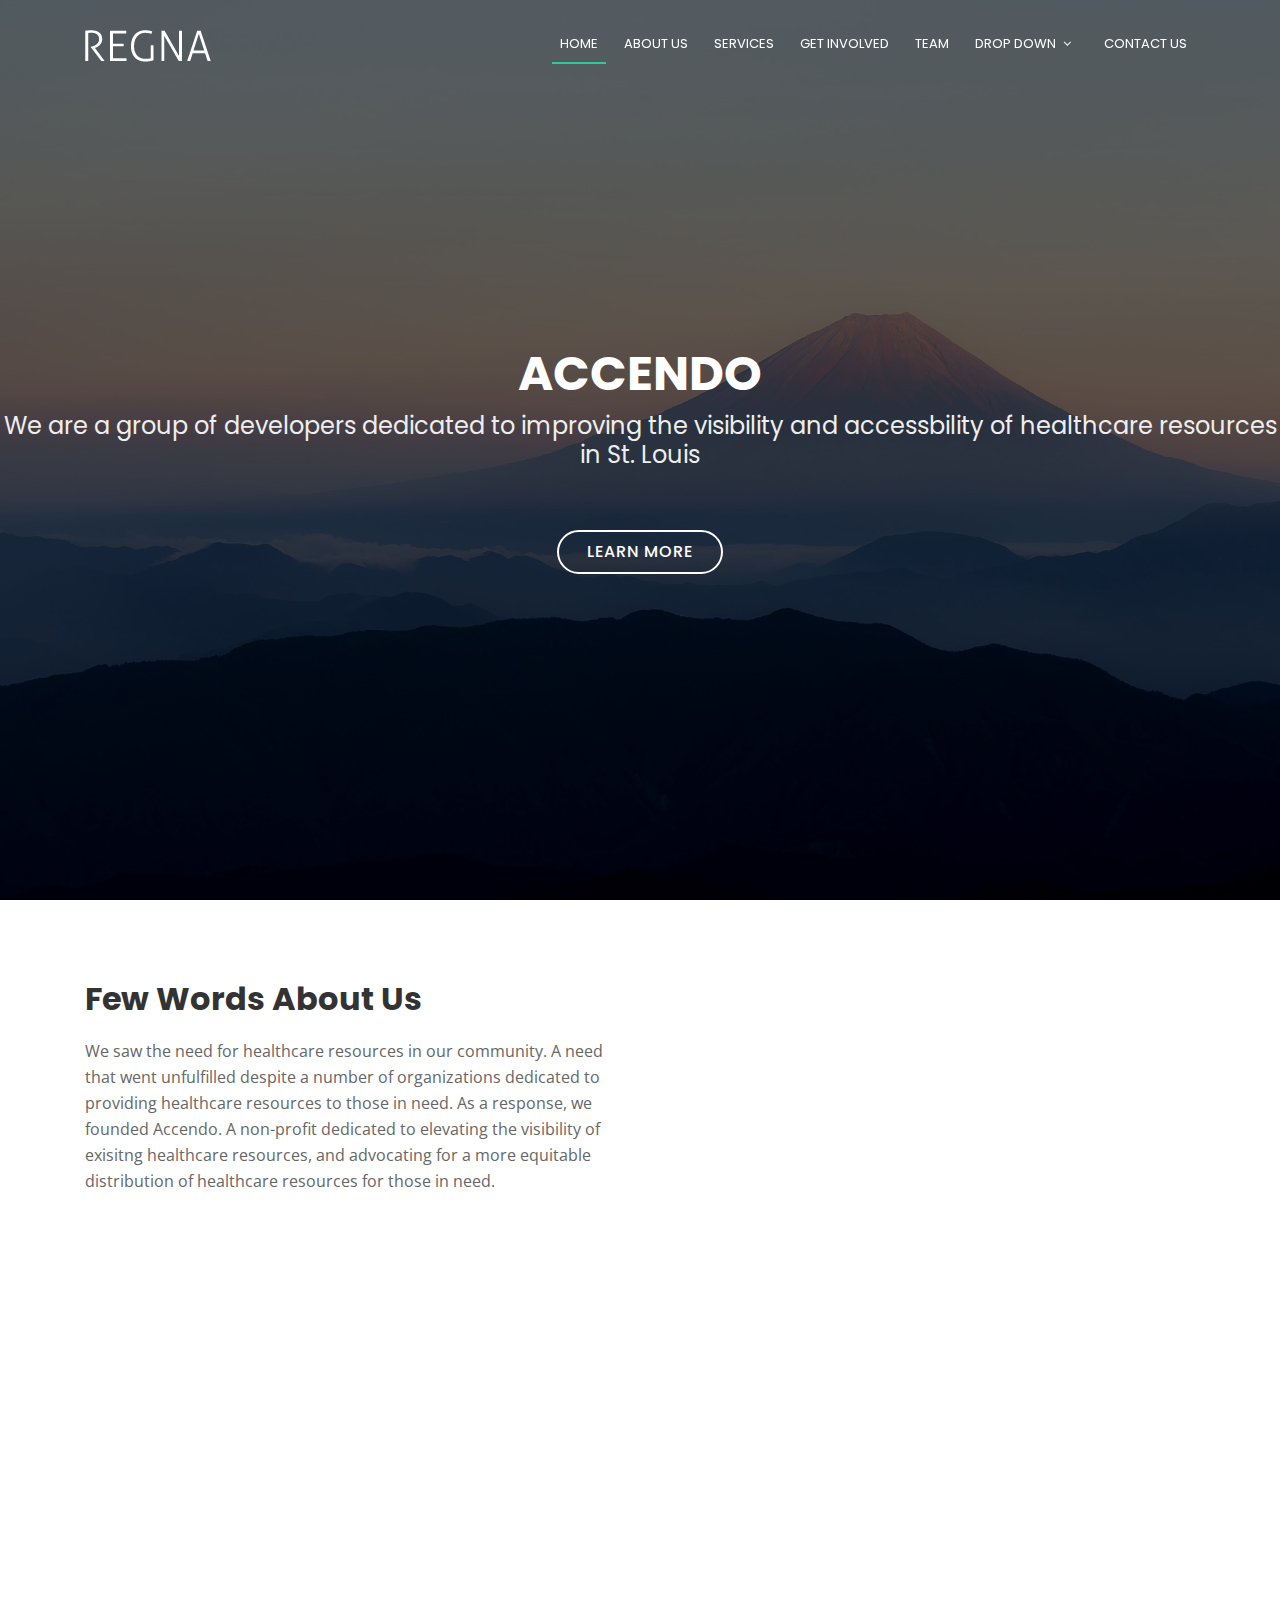
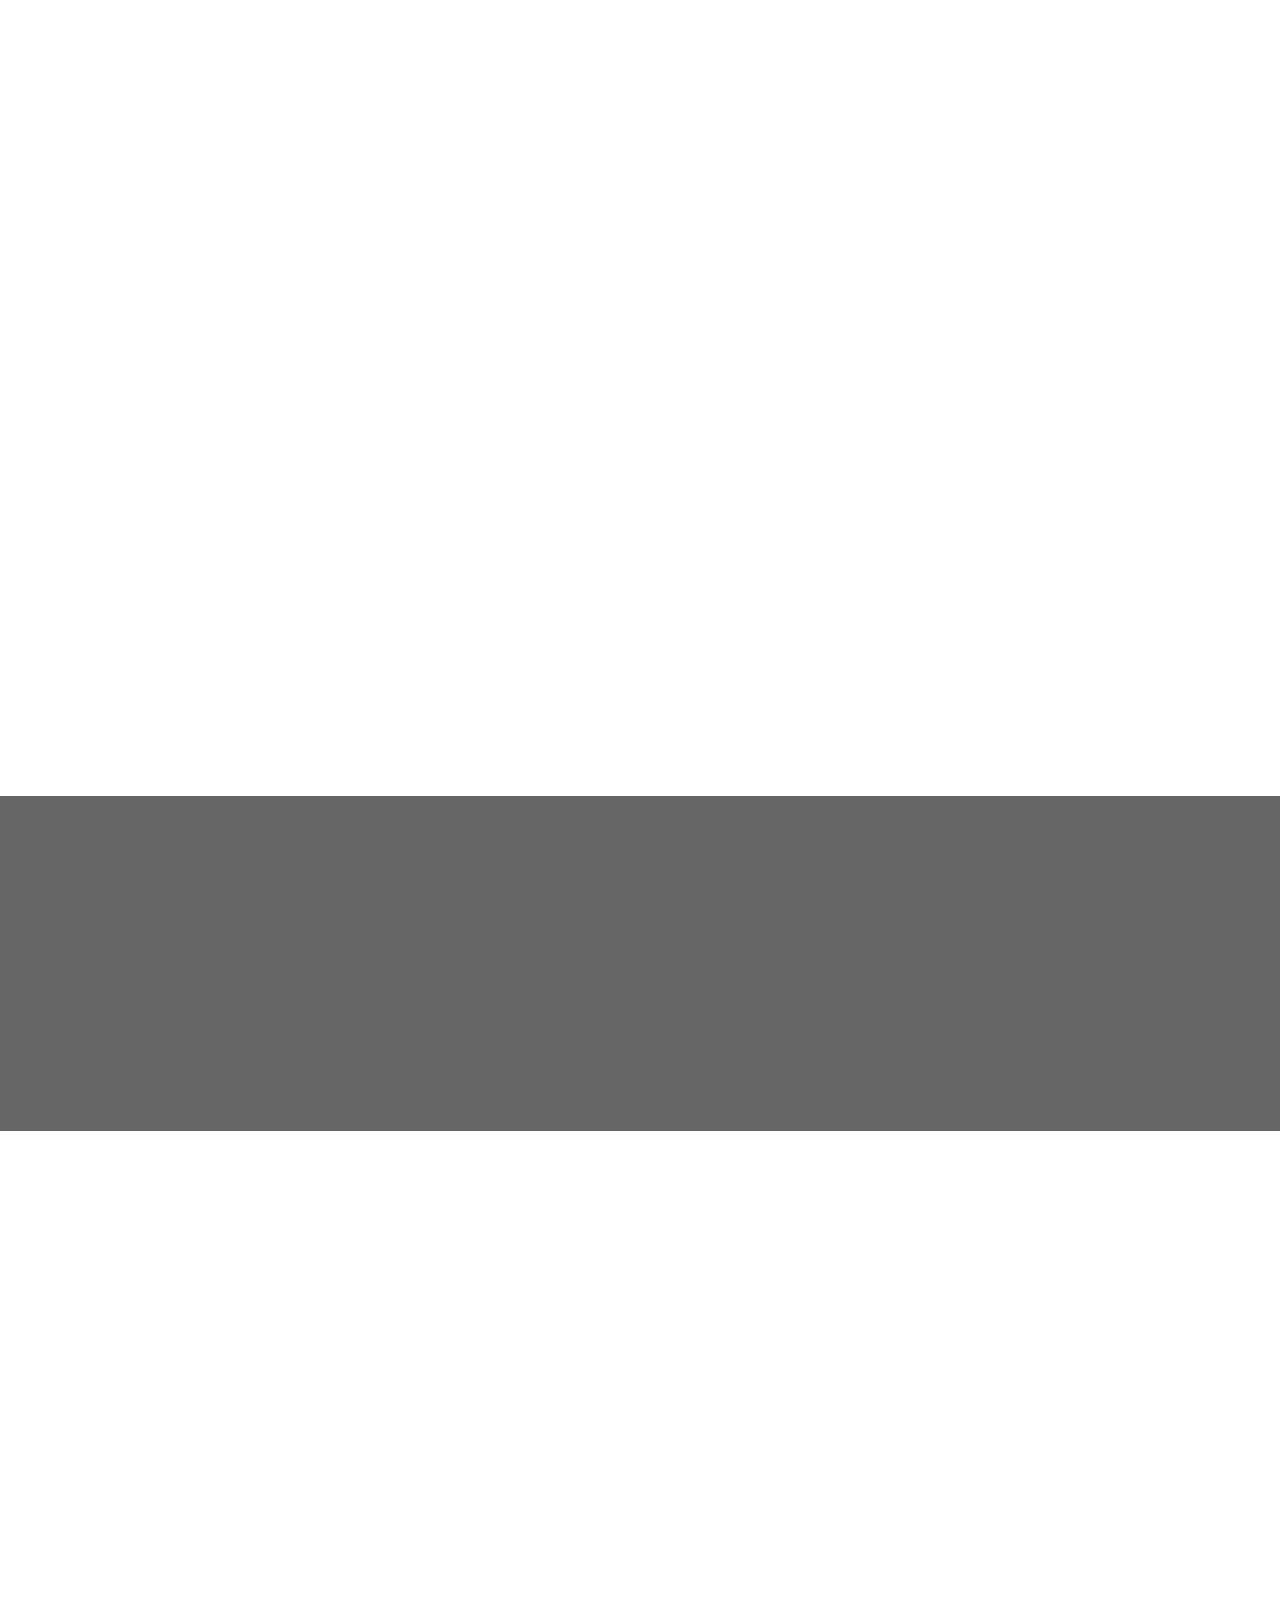
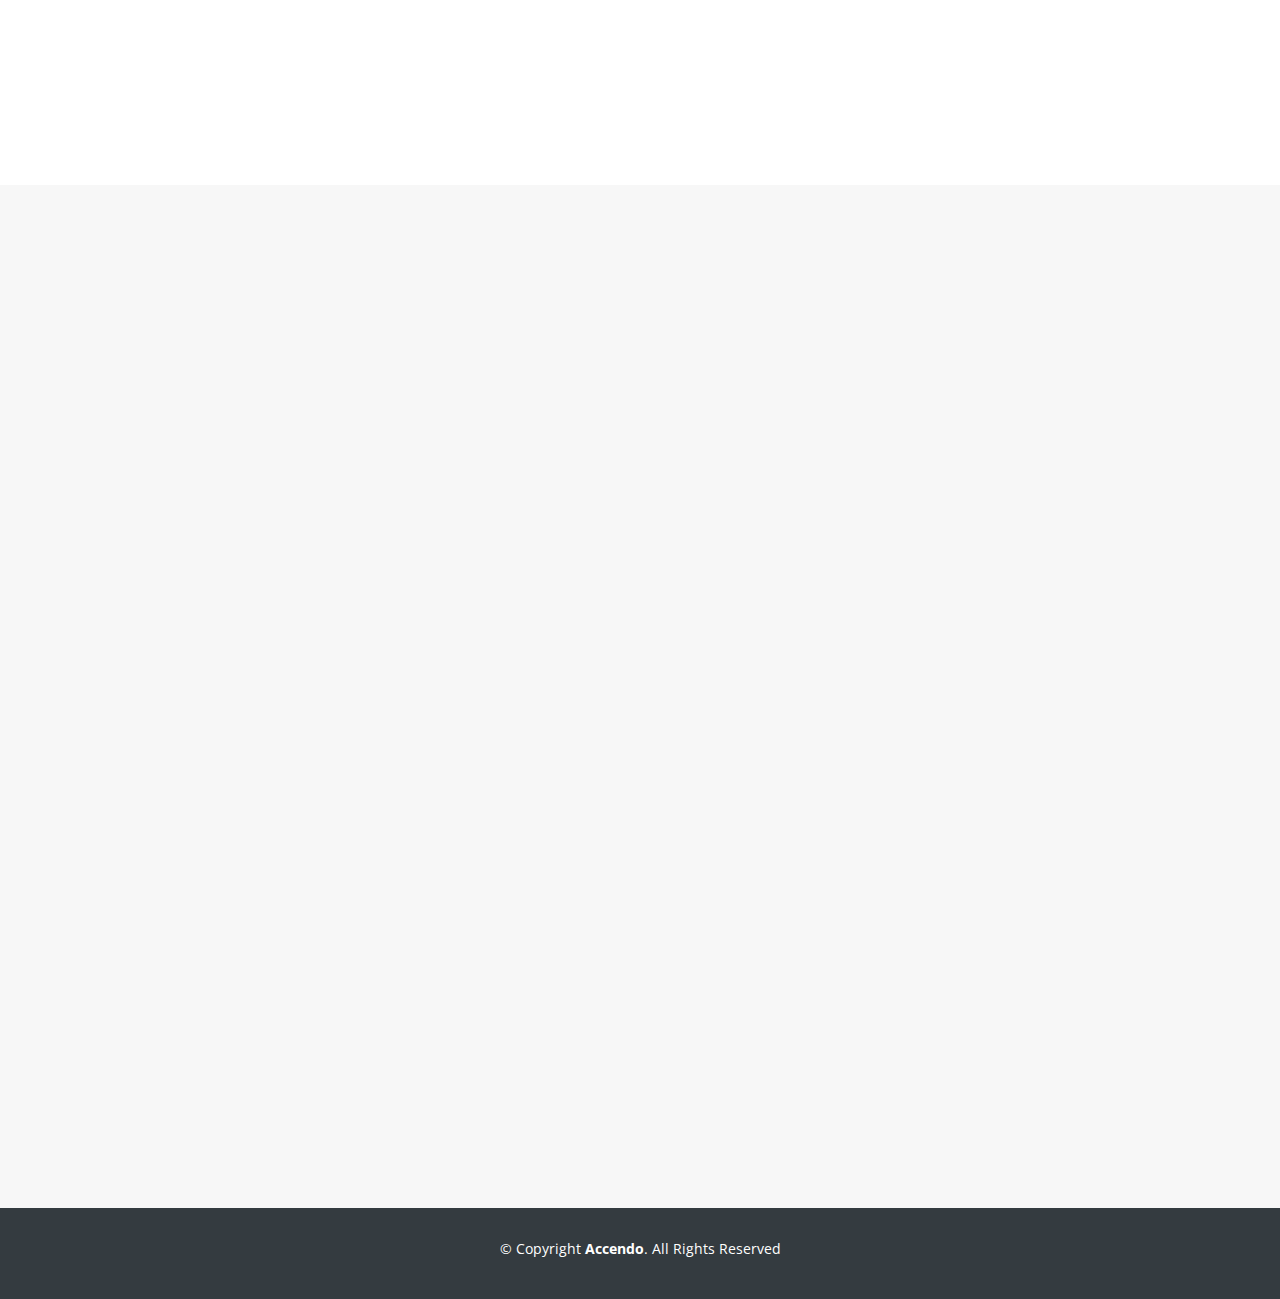
==== Template2/Regna/index.html @ 9a190cd5 "Revert "Update index.html"" ====
<!DOCTYPE html>
<html lang="en">
<head>
  <meta charset="utf-8">
  <title>Accendo, Gateways to healthcare </title>
  <meta content="width=device-width, initial-scale=1.0" name="viewport">
  <meta content="" name="keywords">
  <meta content="" name="description">

  <!-- Favicons -->
  <link href="img/favicon.png" rel="icon">
  <link href="img/apple-touch-icon.png" rel="apple-touch-icon">

  <!-- Google Fonts -->
  <link href="https://fonts.googleapis.com/css?family=Open+Sans:300,300i,400,400i,700,700i|Poppins:300,400,500,700" rel="stylesheet">

  <!-- Bootstrap CSS File -->
  <link href="lib/bootstrap/css/bootstrap.min.css" rel="stylesheet">

  <!-- Libraries CSS Files -->
  <link href="lib/font-awesome/css/font-awesome.min.css" rel="stylesheet">
  <link href="lib/animate/animate.min.css" rel="stylesheet">

  <!-- Main Stylesheet File -->
  <link href="css/style.css" rel="stylesheet">

  <!-- =======================================================
    Theme Name: Regna
    Theme URL: https://bootstrapmade.com/regna-bootstrap-onepage-template/
    Author: BootstrapMade.com
    License: https://bootstrapmade.com/license/
  ======================================================= -->
</head>

<body>

  <!--==========================
  Header
  ============================-->
  <header id="header">
    <div class="container">
      <!-- img logo here -->
      <div id="logo" class="pull-left">
        <a href="#hero"><img src="img/logo.png" alt="" title="" /></img></a>
        <!-- Uncomment below if you prefer to use a text logo -->
        <!--<h1><a href="#hero">Regna</a></h1>-->
      </div>

      <nav id="nav-menu-container">
        <ul class="nav-menu">
          <li class="menu-active"><a href="#hero">Home</a></li>
          <li><a href="#about">About Us</a></li>
          <li><a href="#services">Services</a></li>
          <li><a href="#call-to-action">Get Involved</a></li>
          <li><a href="#team">Team</a></li>
          <li class="menu-has-children"><a href="">Drop Down</a>
            <ul>
              <li><a href="#">Drop Down 1</a></li>
              <li class="menu-has-children"><a href="#">Drop Down 2</a>
                <ul>
                  <li><a href="#">Deep Drop Down 1</a></li>
                  <li><a href="#">Deep Drop Down 2</a></li>
                  <li><a href="#">Deep Drop Down 3</a></li>
                  <li><a href="#">Deep Drop Down 4</a></li>
                  <li><a href="#">Deep Drop Down 5</a></li>
                </ul>
              </li>
              <li><a href="#">Drop Down 3</a></li>
              <li><a href="#">Drop Down 4</a></li>
              <li><a href="#">Drop Down 5</a></li>
            </ul>
          </li>
          <li><a href="#contact">Contact Us</a></li>
        </ul>
      </nav><!-- #nav-menu-container -->
    </div>
  </header><!-- #header -->

  <!--==========================
    Hero Section
  ============================-->
  <section id="hero">
    <div class="hero-container">
      <h1>Accendo</h1>
      <h2>We are a group of developers dedicated to improving the visibility and accessbility of healthcare resources in St. Louis</h2>
      <a href="#about" class="btn-get-started">Learn more</a>
    </div>
  </section><!-- #hero -->

  <main id="main">

    <!--==========================
      About Us Section
    ============================-->
    <section id="about">
      <div class="container">
        <div class="row about-container">

          <div class="col-lg-6 content order-lg-1 order-2">
            <h2 class="title">Few Words About Us</h2>
            <p>
              We saw the need for healthcare resources in our community. A need that went unfulfilled despite a number of organizations dedicated to providing healthcare resources to those in need. As a response, we founded Accendo. A non-profit dedicated to elevating the visibility of exisitng healthcare resources, and advocating for a more equitable distribution of healthcare resources for those in need.
            </p>

            <div class="icon-box wow fadeInUp">
              <div class="icon"><i class="fa fa-shopping-bag"></i></div>
              <h4 class="title"><a href="">Eiusmod Tempor</a></h4>
              <p class="description">Et harum quidem rerum facilis est et expedita distinctio. Nam libero tempore, cum soluta nobis est eligendi</p>
            </div>

            <div class="icon-box wow fadeInUp" data-wow-delay="0.2s">
              <div class="icon"><i class="fa fa-photo"></i></div>
              <h4 class="title"><a href="">Magni Dolores</a></h4>
              <p class="description">Excepteur sint occaecat cupidatat non proident, sunt in culpa qui officia deserunt mollit anim id est laborum</p>
            </div>

            <div class="icon-box wow fadeInUp" data-wow-delay="0.4s">
              <div class="icon"><i class="fa fa-bar-chart"></i></div>
              <h4 class="title"><a href="">Dolor Sitema</a></h4>
              <p class="description">Minim veniam, quis nostrud exercitation ullamco laboris nisi ut aliquip ex ea commodo consequat tarad limino ata</p>
            </div>

          </div>

          <div class="col-lg-6 background order-lg-2 order-1 wow fadeInRight"></div>
        </div>

      </div>
    </section><!-- #about -->

    <!--==========================
      Facts Section
      <section id="facts">
        <div class="container wow fadeIn">
          <div class="section-header">
            <h3 class="section-title">Facts</h3>
            <p class="section-description">Sed ut perspiciatis unde omnis iste natus error sit voluptatem accusantium doloremque</p>
          </div>
          <div class="row counters">

    				<div class="col-lg-3 col-6 text-center">
              <span data-toggle="counter-up">232</span>
              <p>Clients</p>
    				</div>

            <div class="col-lg-3 col-6 text-center">
              <span data-toggle="counter-up">521</span>
              <p>Projects</p>
    				</div>

            <div class="col-lg-3 col-6 text-center">
              <span data-toggle="counter-up">1,463</span>
              <p>Hours Of Support</p>
    				</div>

            <div class="col-lg-3 col-6 text-center">
              <span data-toggle="counter-up">15</span>
              <p>Hard Workers</p>
    				</div>

    			</div>

        </div>
      </section><!-- #facts -->

    <!--==========================
      Services Section
    ============================-->
    <section id="services">
      <div class="container wow fadeIn">
        <div class="section-header">
          <h3 class="section-title">Services</h3>
          <p class="section-description">Sed ut perspiciatis unde omnis iste natus error sit voluptatem accusantium doloremque</p>
        </div>
        <div class="row">
          <div class="col-lg-4 col-md-6 wow fadeInUp" data-wow-delay="0.2s">
            <div class="box">
              <div class="icon"><a href=""><i class="fa fa-desktop"></i></a></div>
              <h4 class="title"><a href="">Lorem Ipsum</a></h4>
              <p class="description">Voluptatum deleniti atque corrupti quos dolores et quas molestias excepturi sint occaecati cupiditate non provident</p>
            </div>
          </div>
          <div class="col-lg-4 col-md-6 wow fadeInUp" data-wow-delay="0.4s">
            <div class="box">
              <div class="icon"><a href=""><i class="fa fa-bar-chart"></i></a></div>
              <h4 class="title"><a href="">Dolor Sitema</a></h4>
              <p class="description">Minim veniam, quis nostrud exercitation ullamco laboris nisi ut aliquip ex ea commodo consequat tarad limino ata</p>
            </div>
          </div>
          <div class="col-lg-4 col-md-6 wow fadeInUp" data-wow-delay="0.6s">
            <div class="box">
              <div class="icon"><a href=""><i class="fa fa-paper-plane"></i></a></div>
              <h4 class="title"><a href="">Sed ut perspiciatis</a></h4>
              <p class="description">Duis aute irure dolor in reprehenderit in voluptate velit esse cillum dolore eu fugiat nulla pariatur</p>
            </div>
          </div>

          <div class="col-lg-4 col-md-6 wow fadeInUp" data-wow-delay="0.2s">
            <div class="box">
              <div class="icon"><a href=""><i class="fa fa-photo"></i></a></div>
              <h4 class="title"><a href="">Magni Dolores</a></h4>
              <p class="description">Excepteur sint occaecat cupidatat non proident, sunt in culpa qui officia deserunt mollit anim id est laborum</p>
            </div>
          </div>
          <div class="col-lg-4 col-md-6 wow fadeInUp" data-wow-delay="0.4s">
            <div class="box">
              <div class="icon"><a href=""><i class="fa fa-road"></i></a></div>
              <h4 class="title"><a href="">Nemo Enim</a></h4>
              <p class="description">At vero eos et accusamus et iusto odio dignissimos ducimus qui blanditiis praesentium voluptatum deleniti atque</p>
            </div>
          </div>
          <div class="col-lg-4 col-md-6 wow fadeInUp" data-wow-delay="0.6s">
            <div class="box">
              <div class="icon"><a href=""><i class="fa fa-shopping-bag"></i></a></div>
              <h4 class="title"><a href="">Eiusmod Tempor</a></h4>
              <p class="description">Et harum quidem rerum facilis est et expedita distinctio. Nam libero tempore, cum soluta nobis est eligendi</p>
            </div>
          </div>
        </div>

      </div>
    </section><!-- #services -->

    <!--==========================
    Call To Action Section
    ============================-->
    <section id="call-to-action">

      <div class="container wow fadeIn">
        <div class=" section-header">
          <h3 class="section-title">Get involved</h3>
        </div>
        <div class="row">
          <div class="col-lg-9 text-center text-lg-left">
            <h3 class="cta-title">Call To Action</h3>
            <p class="cta-text"> Duis aute irure dolor in reprehenderit in voluptate velit esse cillum dolore eu fugiat nulla pariatur. Excepteur sint occaecat cupidatat non proident, sunt in culpa qui officia deserunt mollit anim id est laborum.</p>
          </div>
          <div class="col-lg-3 cta-btn-container text-center">
            <a class="cta-btn align-middle" href="#">Call To Action</a>
          </div>
        </div>

      </div>
    </section><!-- #call-to-action -->

    <!--==========================
      Portfolio Section
      <section id="portfolio">
        <div class="container wow fadeInUp">
          <div class="section-header">
            <h3 class="section-title">Get involved</h3>
            <p class="section-description">Sed ut perspiciatis unde omnis iste natus error sit voluptatem accusantium doloremque</p>
      <div class="col-lg-12">
        <ul id="portfolio-flters">
          <li data-filter=".filter-app, .filter-card, .filter-logo, .filter-web" class="filter-active">All</li>
          <li data-filter=".filter-app">App</li>
          <li data-filter=".filter-card">Card</li>
          <li data-filter=".filter-logo">Logo</li>
          <li data-filter=".filter-web">Web</li>
        </ul>
      </div>
    </div>

    <div class="row" id="portfolio-wrapper">
      <div class="col-lg-3 col-md-6 portfolio-item filter-app">
        <a href="">
          <img src="img/portfolio/app1.jpg" alt="">
          <div class="details">
            <h4>App 1</h4>
            <span>Alored dono par</span>
          </div>
        </a>
      </div>

      <div class="col-lg-3 col-md-6 portfolio-item filter-web">
        <a href="">
          <img src="img/portfolio/web2.jpg" alt="">
          <div class="details">
            <h4>Web 2</h4>
            <span>Alored dono par</span>
          </div>
        </a>
      </div>

      <div class="col-lg-3 col-md-6 portfolio-item filter-app">
        <a href="">
          <img src="img/portfolio/app3.jpg" alt="">
          <div class="details">
            <h4>App 3</h4>
            <span>Alored dono par</span>
          </div>
        </a>
      </div>

      <div class="col-lg-3 col-md-6 portfolio-item filter-card">
        <a href="">
          <img src="img/portfolio/card1.jpg" alt="">
          <div class="details">
            <h4>Card 1</h4>
            <span>Alored dono par</span>
          </div>
        </a>
      </div>

      <div class="col-lg-3 col-md-6 portfolio-item filter-card">
        <a href="">
          <img src="img/portfolio/card2.jpg" alt="">
          <div class="details">
            <h4>Card 2</h4>
            <span>Alored dono par</span>
          </div>
        </a>
      </div>

      <div class="col-lg-3 col-md-6 portfolio-item filter-web">
        <a href="">
          <img src="img/portfolio/web3.jpg" alt="">
          <div class="details">
            <h4>Web 3</h4>
            <span>Alored dono par</span>
          </div>
        </a>
      </div>

      <div class="col-lg-3 col-md-6 portfolio-item filter-card">
        <a href="">
          <img src="img/portfolio/card3.jpg" alt="">
          <div class="details">
            <h4>Card 3</h4>
            <span>Alored dono par</span>
          </div>
        </a>
      </div>

      <div class="col-lg-3 col-md-6 portfolio-item filter-app">
        <a href="">
          <img src="img/portfolio/app2.jpg" alt="">
          <div class="details">
            <h4>App 2</h4>
            <span>Alored dono par</span>
          </div>
        </a>
      </div>

      <div class="col-lg-3 col-md-6 portfolio-item filter-logo">
        <a href="">
          <img src="img/portfolio/logo1.jpg" alt="">
          <div class="details">
            <h4>Logo 1</h4>
            <span>Alored dono par</span>
          </div>
        </a>
      </div>

      <div class="col-lg-3 col-md-6 portfolio-item filter-logo">
        <a href="">
          <img src="img/portfolio/logo3.jpg" alt="">
          <div class="details">
            <h4>Logo 3</h4>
            <span>Alored dono par</span>
          </div>
        </a>
      </div>

      <div class="col-lg-3 col-md-6 portfolio-item filter-web">
        <a href="">
          <img src="img/portfolio/web1.jpg" alt="">
          <div class="details">
            <h4>Web 1</h4>
            <span>Alored dono par</span>
          </div>
        </a>
      </div>

      <div class="col-lg-3 col-md-6 portfolio-item filter-logo">
        <a href="">
          <img src="img/portfolio/logo2.jpg" alt="">
          <div class="details">
            <h4>Logo 2</h4>
            <span>Alored dono par</span>
          </div>
        </a>
      </div>
    </div>
  </div>
</section><!-- #portfolio -->



    <!--==========================
      Team Section
    ============================-->
    <section id="team">
      <div class="container wow fadeInUp">
        <div class="section-header">
          <h3 class="section-title">Team</h3>
          <p class="section-description">Sed ut perspiciatis unde omnis iste natus error sit voluptatem accusantium doloremque</p>
        </div>
        <div class="row">
          <div class="col-lg-3 col-md-6">
            <div class="member">
              <div class="pic"><img src="img/team-1.jpg" alt=""></div>
              <h4>Walter White</h4>
              <span>Chief Executive Officer</span>
              <div class="social">
                <a href=""><i class="fa fa-twitter"></i></a>
                <a href=""><i class="fa fa-facebook"></i></a>
                <a href=""><i class="fa fa-google-plus"></i></a>
                <a href=""><i class="fa fa-linkedin"></i></a>
              </div>
            </div>
          </div>

          <div class="col-lg-3 col-md-6">
            <div class="member">
              <div class="pic"><img src="img/team-2.jpg" alt=""></div>
              <h4>Sarah Jhinson</h4>
              <span>Product Manager</span>
              <div class="social">
                <a href=""><i class="fa fa-twitter"></i></a>
                <a href=""><i class="fa fa-facebook"></i></a>
                <a href=""><i class="fa fa-google-plus"></i></a>
                <a href=""><i class="fa fa-linkedin"></i></a>
              </div>
            </div>
          </div>

          <div class="col-lg-3 col-md-6">
            <div class="member">
              <div class="pic"><img src="img/team-3.jpg" alt=""></div>
              <h4>William Anderson</h4>
              <span>CTO</span>
              <div class="social">
                <a href=""><i class="fa fa-twitter"></i></a>
                <a href=""><i class="fa fa-facebook"></i></a>
                <a href=""><i class="fa fa-google-plus"></i></a>
                <a href=""><i class="fa fa-linkedin"></i></a>
              </div>
            </div>
          </div>

          <div class="col-lg-3 col-md-6">
            <div class="member">
              <div class="pic"><img src="img/team-4.jpg" alt=""></div>
              <h4>Amanda Jepson</h4>
              <span>Accountant</span>
              <div class="social">
                <a href=""><i class="fa fa-twitter"></i></a>
                <a href=""><i class="fa fa-facebook"></i></a>
                <a href=""><i class="fa fa-google-plus"></i></a>
                <a href=""><i class="fa fa-linkedin"></i></a>
              </div>
            </div>
          </div>
        </div>

      </div>
    </section><!-- #team -->

    <!--==========================
      Contact Section
    ============================-->
    <section id="contact">
      <div class="container wow fadeInUp">
        <div class="section-header">
          <h3 class="section-title">Contact</h3>
          <p class="section-description">Don't hesitate to reach out. We're here to help. </p>
        </div>
      </div>

      <!-- Uncomment below if you wan to use dynamic maps -->
      <iframe src="https://www.google.com/maps/embed?pb=!1m18!1m12!1m3!1d1557.9489219096!2d-90.3157145773348!3d38.65122919526429!2m3!1f0!2f0!3f0!3m2!1i1024!2i768!4f13.1!3m3!1m2!1s0x87d8cab497099255%3A0x65c26d914af31027!2sLucy%20and%20Stanley%20Lopata%20House%2C%20St.%20Louis%2C%20MO%2063130!5e0!3m2!1sen!2sus!4v1591307112655!5m2!1sen!2sus"  width="100%" height="380" frameborder="0" style="border:0" allowfullscreen></iframe>

      <div class="container wow fadeInUp mt-5">
        <div class="row justify-content-center">

          <div class="col-lg-3 col-md-4">

            <div class="info">
              <div>
                <i class="fa fa-map-marker"></i>
                <p>6515 Wydown Blvd<br>St. Louis MO 63105</p>
              </div>

              <div>
                <i class="fa fa-envelope"></i>
                <p>info@example.com</p>
              </div>

              <div>
                <i class="fa fa-phone"></i>
                <p>+1 848-219-1910</p>
              </div>
            </div>

            <div class="social-links">
              <a href="#" class="twitter"><i class="fa fa-twitter"></i></a>
              <a href="#" class="facebook"><i class="fa fa-facebook"></i></a>
              <a href="#" class="instagram"><i class="fa fa-instagram"></i></a>
              <a href="#" class="google-plus"><i class="fa fa-google-plus"></i></a>
              <a href="#" class="linkedin"><i class="fa fa-linkedin"></i></a>
            </div>

          </div>

          <div class="col-lg-5 col-md-8">
            <div class="form">
              <div id="sendmessage">Your message has been sent. Thank you!</div>
              <div id="errormessage"></div>
              <form action="" method="post" role="form" class="contactForm">
                <div class="form-group">
                  <input type="text" name="name" class="form-control" id="name" placeholder="Your Name" data-rule="minlen:4" data-msg="Please enter at least 4 chars" />
                  <div class="validation"></div>
                </div>
                <div class="form-group">
                  <input type="email" class="form-control" name="email" id="email" placeholder="Your Email" data-rule="email" data-msg="Please enter a valid email" />
                  <div class="validation"></div>
                </div>
                <div class="form-group">
                  <input type="text" class="form-control" name="subject" id="subject" placeholder="Subject" data-rule="minlen:4" data-msg="Please enter at least 8 chars of subject" />
                  <div class="validation"></div>
                </div>
                <div class="form-group">
                  <textarea class="form-control" name="message" rows="5" data-rule="required" data-msg="Please write something for us" placeholder="Message"></textarea>
                  <div class="validation"></div>
                </div>
                <div class="text-center"><button type="submit">Send Message</button></div>
              </form>
            </div>
          </div>

        </div>

      </div>
    </section><!-- #contact -->

  </main>

  <!--==========================
    Footer
  ============================-->
  <footer id="footer">
    <div class="footer-top">
      <div class="container">

      </div>
    </div>

    <div class="container">
      <div class="copyright">
        &copy; Copyright <strong>Accendo</strong>. All Rights Reserved
      </div>
      <div class="credits">
        <!--
          All the links in the footer should remain intact.
          You can delete the links only if you purchased the pro version.
          Licensing information: https://bootstrapmade.com/license/
          Purchase the pro version with working PHP/AJAX contact form: https://bootstrapmade.com/buy/?theme=Regna
        -->
      </div>
    </div>
  </footer><!-- #footer -->

  <a href="#" class="back-to-top"><i class="fa fa-chevron-up"></i></a>

  <!-- JavaScript Libraries -->
  <script src="lib/jquery/jquery.min.js"></script>
  <script src="lib/jquery/jquery-migrate.min.js"></script>
  <script src="lib/bootstrap/js/bootstrap.bundle.min.js"></script>
  <script src="lib/easing/easing.min.js"></script>
  <script src="lib/wow/wow.min.js"></script>
  <script src="lib/waypoints/waypoints.min.js"></script>
  <script src="lib/counterup/counterup.min.js"></script>
  <script src="lib/superfish/hoverIntent.js"></script>
  <script src="lib/superfish/superfish.min.js"></script>

  <!-- Contact Form JavaScript File -->
  <script src="contactform/contactform.js"></script>

  <!-- Template Main Javascript File -->
  <script src="js/main.js"></script>

</body>
</html>
---- Template2/Regna/css/style.css ----
/*
  Theme Name: Regna
  Theme URL: https://bootstrapmade.com/regna-bootstrap-onepage-template/
  Author: BootstrapMade.com
  License: https://bootstrapmade.com/license/
*/
/*--------------------------------------------------------------
# General
--------------------------------------------------------------*/
body {
  background: #fff;
  color: #666666;
  font-family: "Open Sans", sans-serif;
}

a {
  color: #2dc997;
}

a:hover, a:active, a:focus {
  color: #2dca98;
  outline: none;
  text-decoration: none;
}

p {
  padding: 0;
  margin: 0 0 30px 0;
}

h1, h2, h3, h4, h5, h6 {
  font-family: "Poppins", sans-serif;
  font-weight: 400;
  margin: 0 0 20px 0;
  padding: 0;
}

/* Prelaoder */
#preloader {
  position: fixed;
  left: 0;
  top: 0;
  z-index: 999;
  width: 100%;
  height: 100%;
  overflow: visible;
  background: #fff url("../img/preloader.svg") no-repeat center center;
}

/* Back to top button */
.back-to-top {
  position: fixed;
  display: none;
  background: rgba(0, 0, 0, 0.2);
  color: #fff;
  padding: 6px 12px 9px 12px;
  font-size: 16px;
  border-radius: 2px;
  right: 15px;
  bottom: 15px;
  transition: background 0.5s;
}

@media (max-width: 768px) {
  .back-to-top {
    bottom: 15px;
  }
}

.back-to-top:focus {
  background: rgba(0, 0, 0, 0.2);
  color: #fff;
  outline: none;
}

.back-to-top:hover {
  background: #2dc997;
  color: #fff;
}

/*--------------------------------------------------------------
# Header
--------------------------------------------------------------*/
#header {
  padding: 30px 0;
  height: 92px;
  position: fixed;
  left: 0;
  top: 0;
  right: 0;
  transition: all 0.5s;
  z-index: 997;
}

#header #logo {
  float: left;
}

#header #logo h1 {
  font-size: 36px;
  margin: 0;
  padding: 6px 0;
  line-height: 1;
  font-family: "Poppins", sans-serif;
  font-weight: 700;
  letter-spacing: 3px;
  text-transform: uppercase;
}

#header #logo h1 a, #header #logo h1 a:hover {
  color: #fff;
}

#header #logo img {
  padding: 0;
  margin: 0;
}

@media (max-width: 768px) {
  #header #logo h1 {
    font-size: 26px;
  }
  #header #logo img {
    max-height: 40px;
  }
}

#header.header-fixed {
  background: rgba(52, 59, 64, 0.9);
  padding: 20px 0;
  height: 72px;
  transition: all 0.5s;
}

/*--------------------------------------------------------------
# Hero Section
--------------------------------------------------------------*/
#hero {
  width: 100%;
  height: 100vh;
  background: url(../img/hero-bg.jpg) top center;
  background-size: cover;
  position: relative;
}

@media (min-width: 1024px) {
  #hero {
    background-attachment: fixed;
  }
}

#hero:before {
  content: "";
  background: rgba(0, 0, 0, 0.6);
  position: absolute;
  bottom: 0;
  top: 0;
  left: 0;
  right: 0;
}

#hero .hero-container {
  position: absolute;
  bottom: 0;
  top: 0;
  left: 0;
  right: 0;
  display: flex;
  justify-content: center;
  align-items: center;
  flex-direction: column;
  text-align: center;
}

#hero h1 {
  margin: 30px 0 10px 0;
  font-size: 48px;
  font-weight: 700;
  line-height: 56px;
  text-transform: uppercase;
  color: #fff;
}

@media (max-width: 768px) {
  #hero h1 {
    font-size: 28px;
    line-height: 36px;
  }
}

#hero h2 {
  color: #eee;
  margin-bottom: 50px;
  font-size: 24px;
}

@media (max-width: 768px) {
  #hero h2 {
    font-size: 18px;
    line-height: 24px;
    margin-bottom: 30px;
  }
}

#hero .btn-get-started {
  font-family: "Poppins", sans-serif;
  text-transform: uppercase;
  font-weight: 500;
  font-size: 16px;
  letter-spacing: 1px;
  display: inline-block;
  padding: 8px 28px;
  border-radius: 50px;
  transition: 0.5s;
  margin: 10px;
  border: 2px solid #fff;
  color: #fff;
}

#hero .btn-get-started:hover {
  background: #2dc997;
  border: 2px solid #2dc997;
}

/*--------------------------------------------------------------
# Navigation Menu
--------------------------------------------------------------*/
/* Nav Menu Essentials */
.nav-menu, .nav-menu * {
  margin: 0;
  padding: 0;
  list-style: none;
}

.nav-menu ul {
  position: absolute;
  display: none;
  top: 100%;
  left: 0;
  z-index: 99;
}

.nav-menu li {
  position: relative;
  white-space: nowrap;
}

.nav-menu > li {
  float: left;
}

.nav-menu li:hover > ul,
.nav-menu li.sfHover > ul {
  display: block;
}

.nav-menu ul ul {
  top: 0;
  left: 100%;
}

.nav-menu ul li {
  min-width: 180px;
}

/* Nav Menu Arrows */
.sf-arrows .sf-with-ul {
  padding-right: 30px;
}

.sf-arrows .sf-with-ul:after {
  content: "\f107";
  position: absolute;
  right: 15px;
  font-family: FontAwesome;
  font-style: normal;
  font-weight: normal;
}

.sf-arrows ul .sf-with-ul:after {
  content: "\f105";
}

/* Nav Meu Container */
#nav-menu-container {
  float: right;
  margin: 0;
}

@media (max-width: 768px) {
  #nav-menu-container {
    display: none;
  }
}

/* Nav Meu Styling */
.nav-menu a {
  padding: 0 8px 10px 8px;
  text-decoration: none;
  display: inline-block;
  color: #fff;
  font-family: "Poppins", sans-serif;
  font-weight: 400;
  text-transform: uppercase;
  font-size: 13px;
  outline: none;
}

.nav-menu > li {
  margin-left: 10px;
}

.nav-menu > li > a:before {
  content: "";
  position: absolute;
  width: 100%;
  height: 2px;
  bottom: 0;
  left: 0;
  background-color: #2dc997;
  visibility: hidden;
  -webkit-transform: scaleX(0);
  transform: scaleX(0);
  -webkit-transition: all 0.3s ease-in-out 0s;
  transition: all 0.3s ease-in-out 0s;
}

.nav-menu a:hover:before, .nav-menu li:hover > a:before, .nav-menu .menu-active > a:before {
  visibility: visible;
  -webkit-transform: scaleX(1);
  transform: scaleX(1);
}

.nav-menu ul {
  margin: 4px 0 0 0;
  border: 1px solid #e7e7e7;
}

.nav-menu ul li {
  background: #fff;
}

.nav-menu ul li:first-child {
  border-top: 0;
}

.nav-menu ul li a {
  padding: 10px;
  color: #333;
  transition: 0.3s;
  display: block;
  font-size: 13px;
  text-transform: none;
}

.nav-menu ul li a:hover {
  background: #2dc997;
  color: #fff;
}

.nav-menu ul ul {
  margin: 0;
}

/* Mobile Nav Toggle */
#mobile-nav-toggle {
  position: fixed;
  right: 0;
  top: 0;
  z-index: 999;
  margin: 20px 20px 0 0;
  border: 0;
  background: none;
  font-size: 24px;
  display: none;
  transition: all 0.4s;
  outline: none;
  cursor: pointer;
}

#mobile-nav-toggle i {
  color: #fff;
}

@media (max-width: 768px) {
  #mobile-nav-toggle {
    display: inline;
  }
}

/* Mobile Nav Styling */
#mobile-nav {
  position: fixed;
  top: 0;
  padding-top: 18px;
  bottom: 0;
  z-index: 998;
  background: rgba(52, 59, 64, 0.9);
  left: -260px;
  width: 260px;
  overflow-y: auto;
  transition: 0.4s;
}

#mobile-nav ul {
  padding: 0;
  margin: 0;
  list-style: none;
}

#mobile-nav ul li {
  position: relative;
}

#mobile-nav ul li a {
  color: #fff;
  font-size: 16px;
  overflow: hidden;
  padding: 10px 22px 10px 15px;
  position: relative;
  text-decoration: none;
  width: 100%;
  display: block;
  outline: none;
}

#mobile-nav ul li a:hover {
  color: #fff;
}

#mobile-nav ul li li {
  padding-left: 30px;
}

#mobile-nav ul .menu-has-children i {
  position: absolute;
  right: 0;
  z-index: 99;
  padding: 15px;
  cursor: pointer;
  color: #fff;
}

#mobile-nav ul .menu-has-children i.fa-chevron-up {
  color: #2dc997;
}

#mobile-nav ul .menu-item-active {
  color: #2dc997;
}

#mobile-body-overly {
  width: 100%;
  height: 100%;
  z-index: 997;
  top: 0;
  left: 0;
  position: fixed;
  background: rgba(52, 59, 64, 0.9);
  display: none;
}

/* Mobile Nav body classes */
body.mobile-nav-active {
  overflow: hidden;
}

body.mobile-nav-active #mobile-nav {
  left: 0;
}

body.mobile-nav-active #mobile-nav-toggle {
  color: #fff;
}

/*--------------------------------------------------------------
# Sections
--------------------------------------------------------------*/
/* Sections Header
--------------------------------*/
.section-header .section-title {
  font-size: 32px;
  color: #111;
  text-transform: uppercase;
  text-align: center;
  font-weight: 700;
  margin-bottom: 5px;
}

.section-header .section-description {
  text-align: center;
  padding-bottom: 40px;
  color: #999;
}

/* About Us Section
--------------------------------*/
#about {
  background: #fff;
  padding: 80px 0;
}

#about .about-container .background {
  min-height: 300px;
  background: url(../img/about-img.jpg) center top no-repeat;
  margin-bottom: 10px;
}

#about .about-container .content {
  background: #fff;
}

#about .about-container .title {
  color: #333;
  font-weight: 700;
  font-size: 32px;
}

@media (max-width: 768px) {
  #about .about-container .title {
    padding-top: 15px;
  }
}

#about .about-container p {
  line-height: 26px;
}

#about .about-container p:last-child {
  margin-bottom: 0;
}

#about .about-container .icon-box {
  background: #fff;
  background-size: cover;
  padding: 0 0 30px 0;
}

#about .about-container .icon-box .icon {
  float: left;
  background: #fff;
  width: 64px;
  height: 64px;
  display: flex;
  justify-content: center;
  align-items: center;
  flex-direction: column;
  text-align: center;
  border-radius: 50%;
  border: 2px solid #2dc997;
}

#about .about-container .icon-box .icon i {
  color: #2dc997;
  font-size: 24px;
}

#about .about-container .icon-box .title {
  margin-left: 80px;
  font-weight: 500;
  margin-bottom: 5px;
  font-size: 18px;
  text-transform: uppercase;
}

#about .about-container .icon-box .title a {
  color: #111;
}

#about .about-container .icon-box .description {
  margin-left: 80px;
  line-height: 24px;
  font-size: 14px;
}

/* Facts Section
--------------------------------*/
#facts {
  background: #f7f7f7;
  padding: 80px 0 60px 0;
}

#facts .counters span {
  font-size: 48px;
  display: block;
  color: #2dc997;
}

#facts .counters p {
  padding: 0;
  margin: 0 0 20px 0;
  font-family: "Poppins", sans-serif;
  font-size: 14px;
}

/* Services Section
--------------------------------*/
#services {
  background: #fff;
  background-size: cover;
  padding: 80px 0 60px 0;
}

#services .box {
  padding: 50px 20px;
  margin-bottom: 50px;
  text-align: center;
  border: 1px solid #e6e6e6;
  height: 200px;
  position: relative;
  background: #fafafa;
}

#services .icon {
  position: absolute;
  top: -36px;
  left: calc(50% - 36px);
  transition: 0.2s;
  border-radius: 50%;
  border: 6px solid #fff;
  display: flex;
  justify-content: center;
  align-items: center;
  flex-direction: column;
  text-align: center;
  width: 72px;
  height: 72px;
  background: #2dc997;
}

#services .icon a {
  display: inline-block;
}

#services .icon i {
  color: #fff;
  font-size: 24px;
}

#services .box:hover .icon {
  background: #fff;
  border: 2px solid #2dc997;
}

#services .box:hover .icon i {
  color: #2dc997;
}

#services .box:hover .icon a {
  color: #2dc997;
}

#services .title {
  font-weight: 700;
  font-size: 18px;
  margin-bottom: 15px;
  text-transform: uppercase;
}

#services .title a {
  color: #111;
}

#services .description {
  font-size: 14px;
  line-height: 24px;
}

/* Call To Action Section
--------------------------------*/
#call-to-action {
  background: linear-gradient(rgba(0, 0, 0, 0.6), rgba(0, 0, 0, 0.6)), url(../img/call-to-action-bg.jpg) fixed center center;
  background-size: cover;
  padding: 80px 0;
}

#call-to-action .cta-title {
  color: #fff;
  font-size: 28px;
  font-weight: 700;
}

#call-to-action .cta-text {
  color: #fff;
}

@media (min-width: 769px) {
  #call-to-action .cta-btn-container {
    display: flex;
    align-items: center;
    justify-content: flex-end;
  }
}

#call-to-action .cta-btn {
  font-family: "Poppins", sans-serif;
  text-transform: uppercase;
  font-weight: 500;
  font-size: 16px;
  letter-spacing: 1px;
  display: inline-block;
  padding: 8px 30px;
  border-radius: 50px;
  transition: 0.5s;
  margin: 10px;
  border: 2px solid #fff;
  color: #fff;
}

#call-to-action .cta-btn:hover {
  background: #2dc997;
  border: 2px solid #2dc997;
}

/* Portfolio Section
--------------------------------*/
#portfolio {
  background: #f7f7f7;
  padding: 80px 0;
}

#portfolio #portfolio-wrapper {
  padding-right: 15px;
}

#portfolio #portfolio-flters {
  padding: 0;
  margin: 0 0 45px 0;
  list-style: none;
  text-align: center;
}

#portfolio #portfolio-flters li {
  cursor: pointer;
  margin: 0 10px;
  display: inline-block;
  padding: 10px 22px;
  font-size: 12px;
  line-height: 20px;
  color: #666666;
  border-radius: 4px;
  text-transform: uppercase;
  background: #fff;
  margin-bottom: 5px;
  transition: all 0.3s ease-in-out;
}

#portfolio #portfolio-flters li:hover, #portfolio #portfolio-flters li.filter-active {
  background: #2dc997;
  color: #fff;
}

#portfolio .portfolio-item {
  position: relative;
  height: 200px;
  overflow: hidden !important;
  margin-bottom: 15px;
  transition: all 350ms ease;
  transform: scale(1);
}

#portfolio .portfolio-item a {
  display: block;
  margin-right: 15px;
}

#portfolio .portfolio-item img {
  position: relative;
  top: 0;
  transition: all 600ms cubic-bezier(0.645, 0.045, 0.355, 1);
}

#portfolio .portfolio-item .details {
  height: 50px;
  background: #2dc997;
  position: absolute;
  width: 100%;
  height: 50px;
  bottom: -50px;
  transition: all 300ms cubic-bezier(0.645, 0.045, 0.355, 1);
}

#portfolio .portfolio-item .details h4 {
  font-size: 14px;
  font-weight: 700;
  color: #fff;
  padding: 8px 0 2px 8px;
  margin: 0;
}

#portfolio .portfolio-item .details span {
  display: block;
  color: #fff;
  font-size: 13px;
  padding-left: 8px;
}

#portfolio .portfolio-item:hover .details {
  bottom: 0;
}

#portfolio .portfolio-item:hover img {
  top: -30px;
}

/* Team Section
--------------------------------*/
#team {
  background: #fff;
  padding: 80px 0 60px 0;
}

#team .member {
  text-align: center;
  margin-bottom: 20px;
}

#team .member .pic {
  margin-bottom: 15px;
  overflow: hidden;
  height: 260px;
}

#team .member .pic img {
  max-width: 100%;
}

#team .member h4 {
  font-weight: 700;
  margin-bottom: 2px;
  font-size: 18px;
}

#team .member span {
  font-style: italic;
  display: block;
  font-size: 13px;
}

#team .member .social {
  margin-top: 15px;
}

#team .member .social a {
  color: #b3b3b3;
}

#team .member .social a:hover {
  color: #2dc997;
}

#team .member .social i {
  font-size: 18px;
  margin: 0 2px;
}

/* Contact Section
--------------------------------*/
#contact {
  background: #f7f7f7;
  padding: 80px 0 40px 0;
}

#contact #google-map {
  height: 300px;
  margin-bottom: 20px;
}

#contact .info {
  color: #333333;
}

#contact .info i {
  font-size: 32px;
  color: #2dc997;
  float: left;
}

#contact .info p {
  padding: 0 0 10px 50px;
  margin-bottom: 20px;
  line-height: 22px;
  font-size: 14px;
}

#contact .info .email p {
  padding-top: 5px;
}

#contact .social-links {
  padding-bottom: 20px;
}

#contact .social-links a {
  font-size: 18px;
  display: inline-block;
  background: #333;
  color: #fff;
  line-height: 1;
  padding: 8px 0;
  border-radius: 50%;
  text-align: center;
  width: 36px;
  height: 36px;
  transition: 0.3s;
}

#contact .social-links a:hover {
  background: #2dc997;
  color: #fff;
}

#contact .form #sendmessage {
  color: #2dc997;
  border: 1px solid #2dc997;
  display: none;
  text-align: center;
  padding: 15px;
  font-weight: 600;
  margin-bottom: 15px;
}

#contact .form #errormessage {
  color: red;
  display: none;
  border: 1px solid red;
  text-align: center;
  padding: 15px;
  font-weight: 600;
  margin-bottom: 15px;
}

#contact .form #sendmessage.show, #contact .form #errormessage.show, #contact .form .show {
  display: block;
}

#contact .form .validation {
  color: red;
  display: none;
  margin: 0 0 20px;
  font-weight: 400;
  font-size: 13px;
}

#contact .form input, #contact .form textarea {
  border-radius: 0;
  box-shadow: none;
  font-size: 14px;
}

#contact .form button[type="submit"] {
  background: #2dc997;
  border: 0;
  padding: 10px 24px;
  color: #fff;
  transition: 0.4s;
}

#contact .form button[type="submit"]:hover {
  background: #51d8ad;
}

/*--------------------------------------------------------------
# Footer
--------------------------------------------------------------*/
#footer {
  background: #343b40;
  padding: 30px 0;
  color: #fff;
  font-size: 14px;
}

#footer .copyright {
  text-align: center;
}

#footer .credits {
  padding-top: 10px;
  text-align: center;
  font-size: 13px;
  color: #ccc;
}
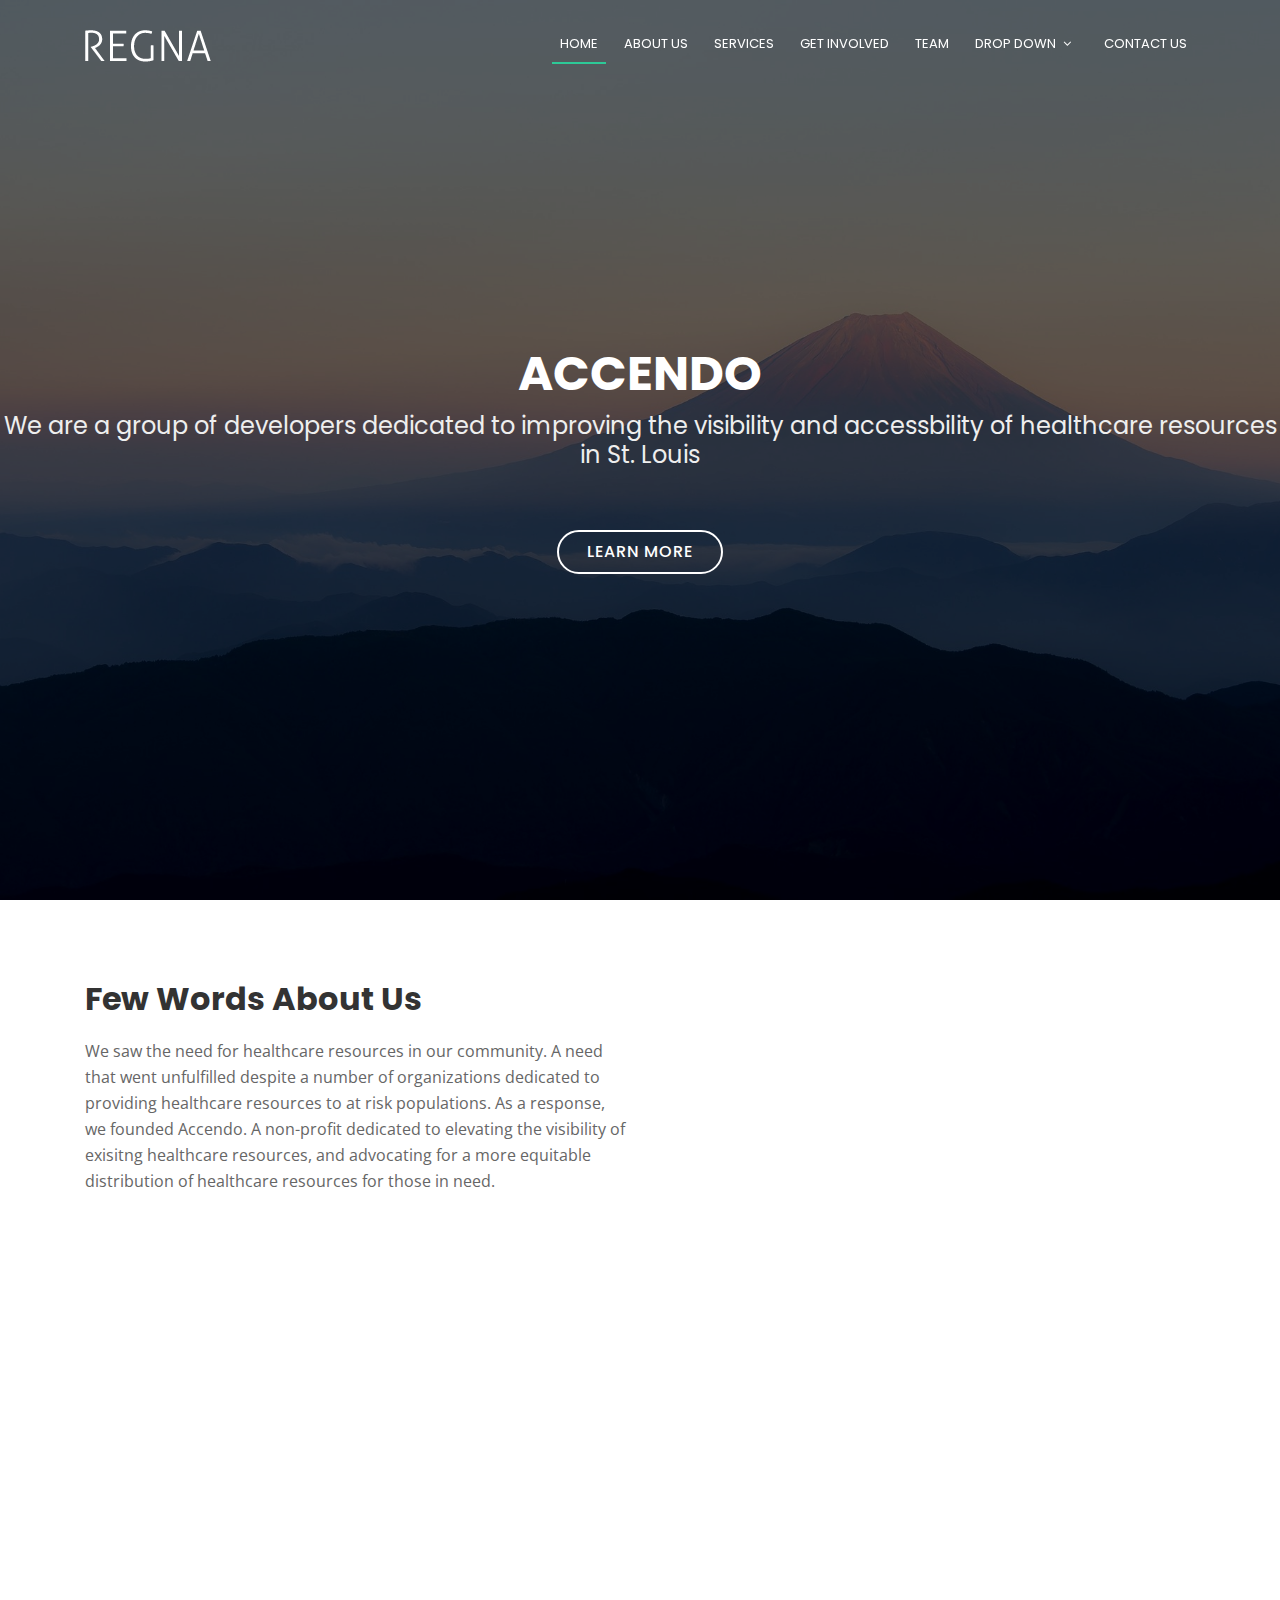
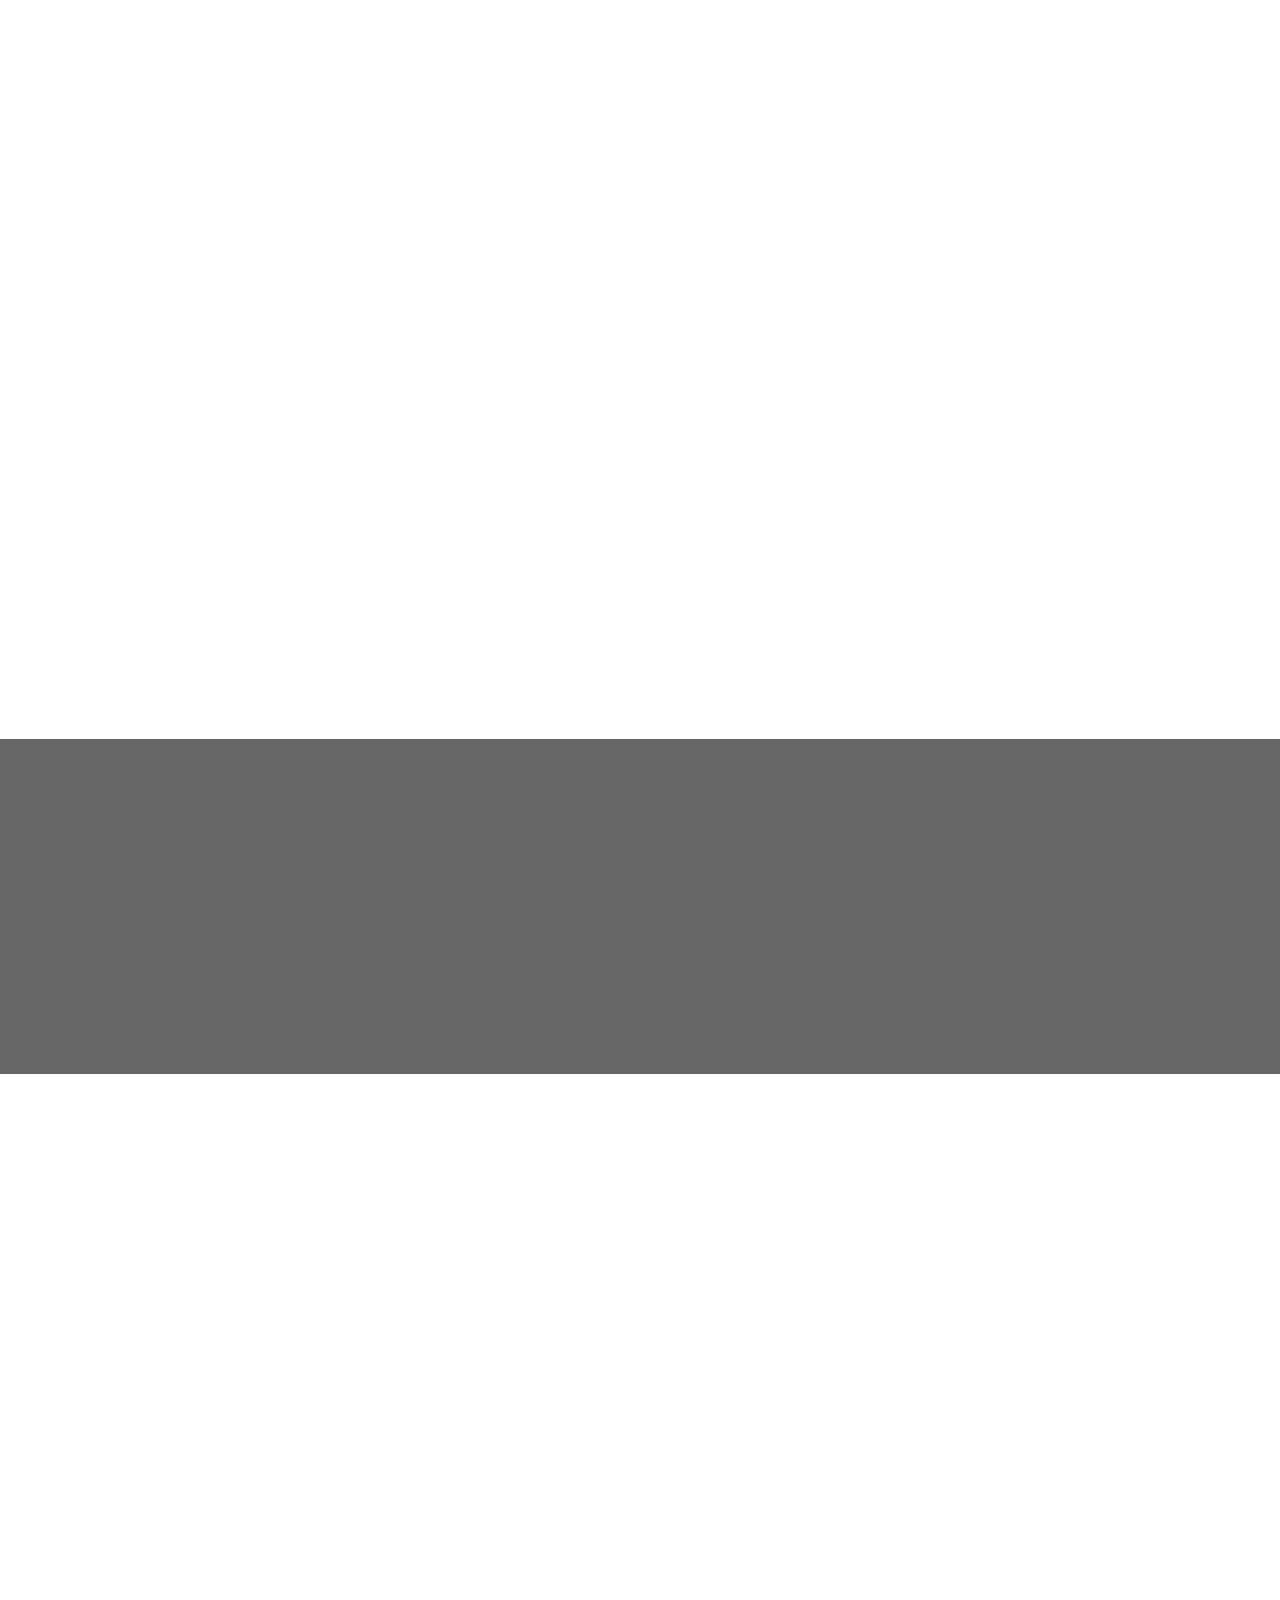
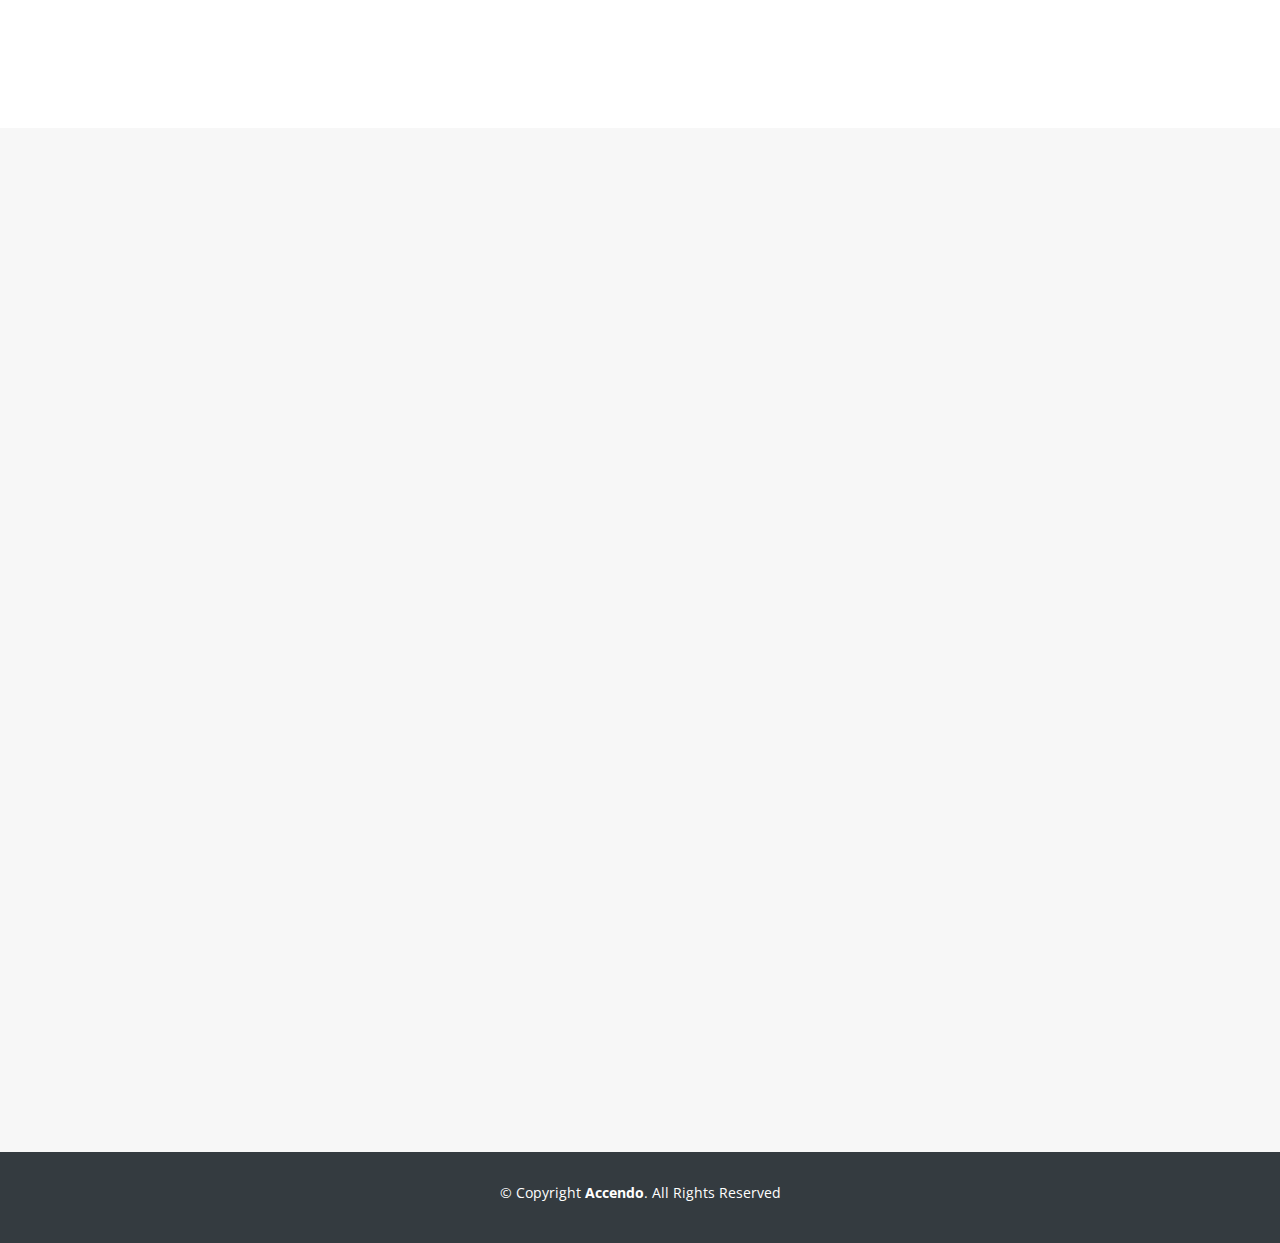
==== commit c9ecf179: "Revert "Revert "Update index.html""" ====
--- a/Template2/Regna/index.html
+++ b/Template2/Regna/index.html
@@ -99,25 +99,20 @@
           <div class="col-lg-6 content order-lg-1 order-2">
             <h2 class="title">Few Words About Us</h2>
             <p>
-              We saw the need for healthcare resources in our community. A need that went unfulfilled despite a number of organizations dedicated to providing healthcare resources to those in need. As a response, we founded Accendo. A non-profit dedicated to elevating the visibility of exisitng healthcare resources, and advocating for a more equitable distribution of healthcare resources for those in need.
+              We saw the need for healthcare resources in our community. A need that went unfulfilled despite a number of organizations dedicated to providing healthcare resources to at risk populations. As a response, we founded Accendo. A non-profit dedicated to elevating the visibility of exisitng healthcare resources, and advocating for a more equitable distribution of healthcare resources for those in need.
             </p>
 
             <div class="icon-box wow fadeInUp">
               <div class="icon"><i class="fa fa-shopping-bag"></i></div>
-              <h4 class="title"><a href="">Eiusmod Tempor</a></h4>
-              <p class="description">Et harum quidem rerum facilis est et expedita distinctio. Nam libero tempore, cum soluta nobis est eligendi</p>
-            </div>
-
-            <div class="icon-box wow fadeInUp" data-wow-delay="0.2s">
-              <div class="icon"><i class="fa fa-photo"></i></div>
-              <h4 class="title"><a href="">Magni Dolores</a></h4>
-              <p class="description">Excepteur sint occaecat cupidatat non proident, sunt in culpa qui officia deserunt mollit anim id est laborum</p>
-            </div>
+              <h4 class="title"><a href="">Tech</a></h4>
+              <p class="description">Our developer team has experience coding websites, and Eletronic Health Records (EHR) systems -- experiences that enable us to be adaptable and provide any services our parnters might require.</p>
+            </div>
+
 
             <div class="icon-box wow fadeInUp" data-wow-delay="0.4s">
               <div class="icon"><i class="fa fa-bar-chart"></i></div>
-              <h4 class="title"><a href="">Dolor Sitema</a></h4>
-              <p class="description">Minim veniam, quis nostrud exercitation ullamco laboris nisi ut aliquip ex ea commodo consequat tarad limino ata</p>
+              <h4 class="title"><a href="">Engagement</a></h4>
+              <p class="description">Our cohorts of eager volunteers are always on standby to help meet manpower shortages of our partners, and to help organize community events.</p>
             </div>
 
           </div>
@@ -176,46 +171,34 @@
           <div class="col-lg-4 col-md-6 wow fadeInUp" data-wow-delay="0.2s">
             <div class="box">
               <div class="icon"><a href=""><i class="fa fa-desktop"></i></a></div>
-              <h4 class="title"><a href="">Lorem Ipsum</a></h4>
-              <p class="description">Voluptatum deleniti atque corrupti quos dolores et quas molestias excepturi sint occaecati cupiditate non provident</p>
+              <h4 class="title"><a href="">Website Development</a></h4>
+              <p class="description">We offer full, custom, website development in house at no cost to non-profit partners, as well as a guided walktrhough on how to obtain free domain hosting and website maintance.</p>
             </div>
           </div>
           <div class="col-lg-4 col-md-6 wow fadeInUp" data-wow-delay="0.4s">
             <div class="box">
               <div class="icon"><a href=""><i class="fa fa-bar-chart"></i></a></div>
-              <h4 class="title"><a href="">Dolor Sitema</a></h4>
-              <p class="description">Minim veniam, quis nostrud exercitation ullamco laboris nisi ut aliquip ex ea commodo consequat tarad limino ata</p>
+              <h4 class="title"><a href="">Custom EHR</a></h4>
+              <p class="description">Many on-market EHRs can be overly bloated for a free clinic, and come with expensive licensing fees. At Accendo we can develop a local EHR for your clinic -- all for free, forever.</p>
             </div>
           </div>
           <div class="col-lg-4 col-md-6 wow fadeInUp" data-wow-delay="0.6s">
             <div class="box">
               <div class="icon"><a href=""><i class="fa fa-paper-plane"></i></a></div>
-              <h4 class="title"><a href="">Sed ut perspiciatis</a></h4>
-              <p class="description">Duis aute irure dolor in reprehenderit in voluptate velit esse cillum dolore eu fugiat nulla pariatur</p>
-            </div>
-          </div>
-
-          <div class="col-lg-4 col-md-6 wow fadeInUp" data-wow-delay="0.2s">
-            <div class="box">
-              <div class="icon"><a href=""><i class="fa fa-photo"></i></a></div>
-              <h4 class="title"><a href="">Magni Dolores</a></h4>
-              <p class="description">Excepteur sint occaecat cupidatat non proident, sunt in culpa qui officia deserunt mollit anim id est laborum</p>
-            </div>
-          </div>
+              <h4 class="title"><a href="">Tech Support</a></h4>
+              <p class="description">We at Accendo are committed to helping you help our coummunity. If any of our products fails, we will be there to patch it up, so you can get up and running and soon as possible.</p>
+            </div>
+          </div>
+
+
           <div class="col-lg-4 col-md-6 wow fadeInUp" data-wow-delay="0.4s">
             <div class="box">
               <div class="icon"><a href=""><i class="fa fa-road"></i></a></div>
-              <h4 class="title"><a href="">Nemo Enim</a></h4>
-              <p class="description">At vero eos et accusamus et iusto odio dignissimos ducimus qui blanditiis praesentium voluptatum deleniti atque</p>
-            </div>
-          </div>
-          <div class="col-lg-4 col-md-6 wow fadeInUp" data-wow-delay="0.6s">
-            <div class="box">
-              <div class="icon"><a href=""><i class="fa fa-shopping-bag"></i></a></div>
-              <h4 class="title"><a href="">Eiusmod Tempor</a></h4>
-              <p class="description">Et harum quidem rerum facilis est et expedita distinctio. Nam libero tempore, cum soluta nobis est eligendi</p>
-            </div>
-          </div>
+              <h4 class="title"><a href="">Outreach</a></h4>
+              <p class="description">From last minute manpower requests, to planning community events months in advance, you can count on our eager and driven volunteer cohorts to be there.</p>
+            </div>
+          </div>
+
         </div>
 
       </div>
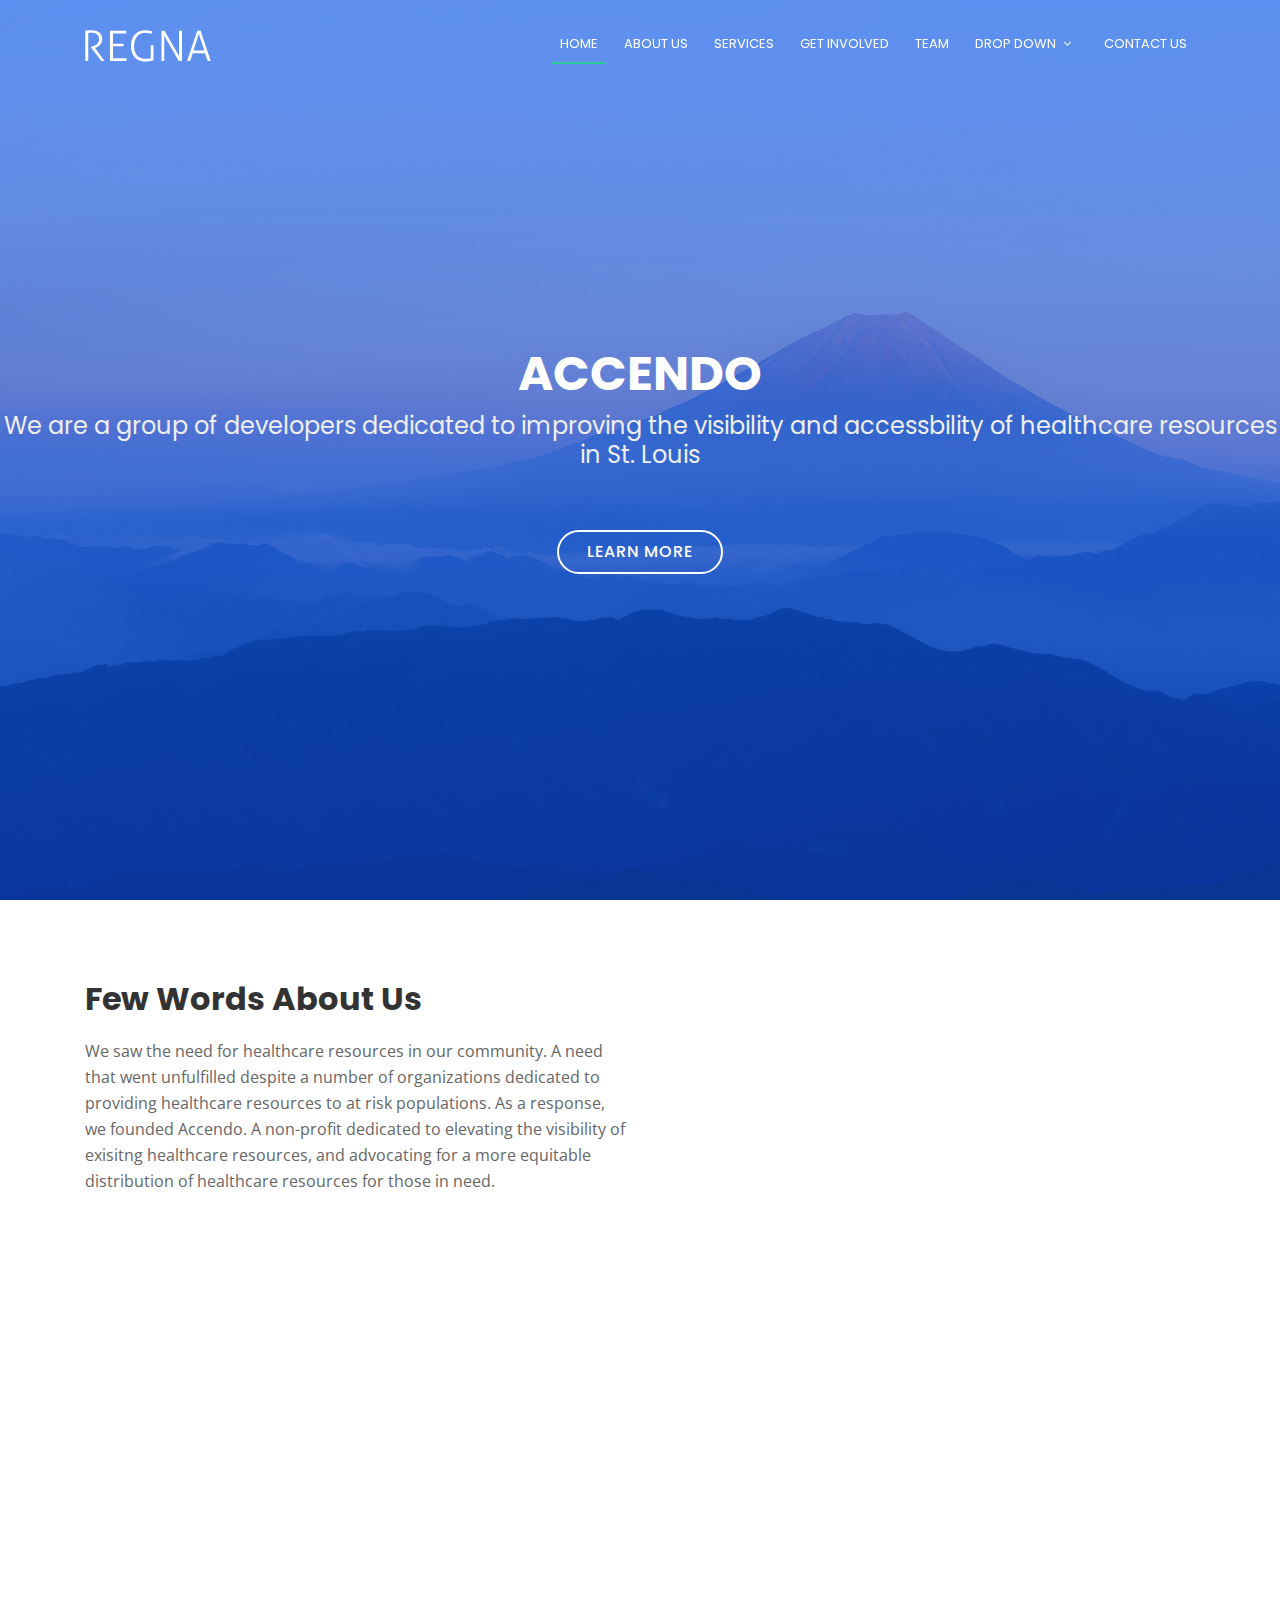
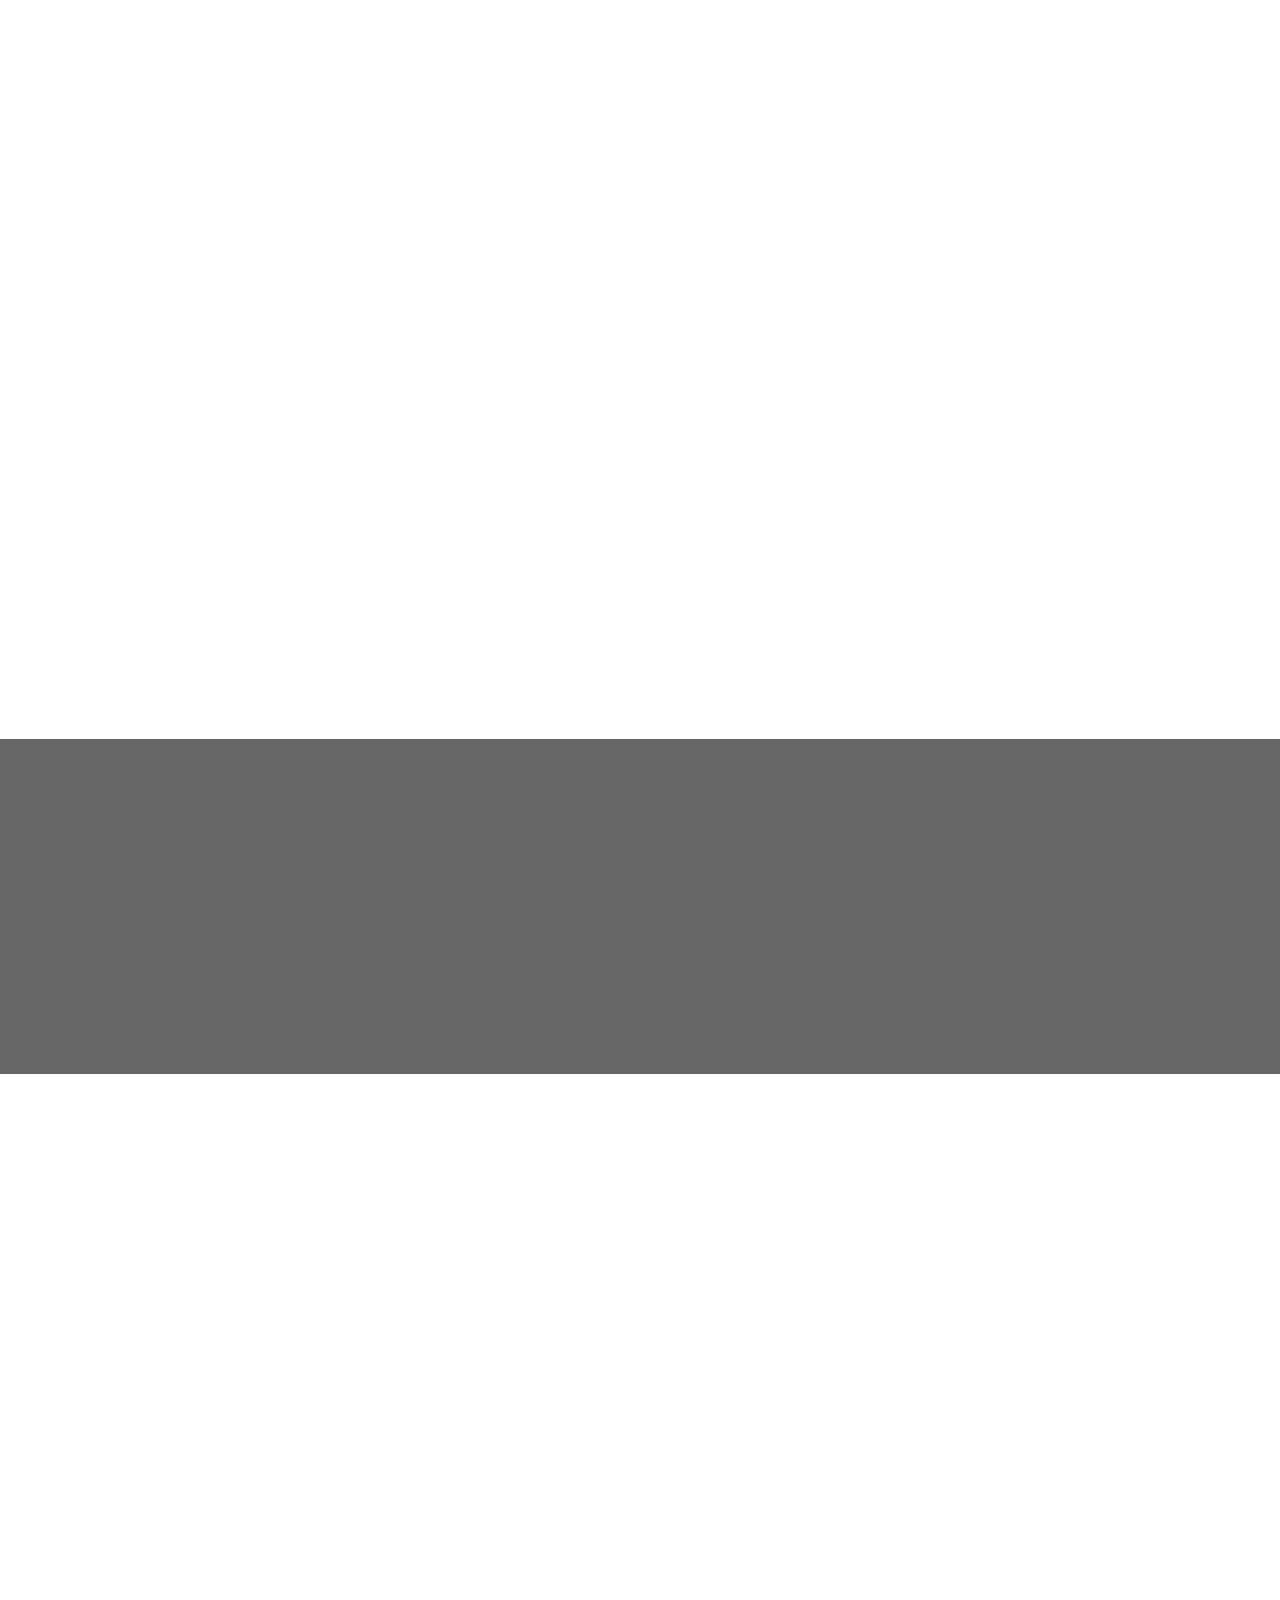
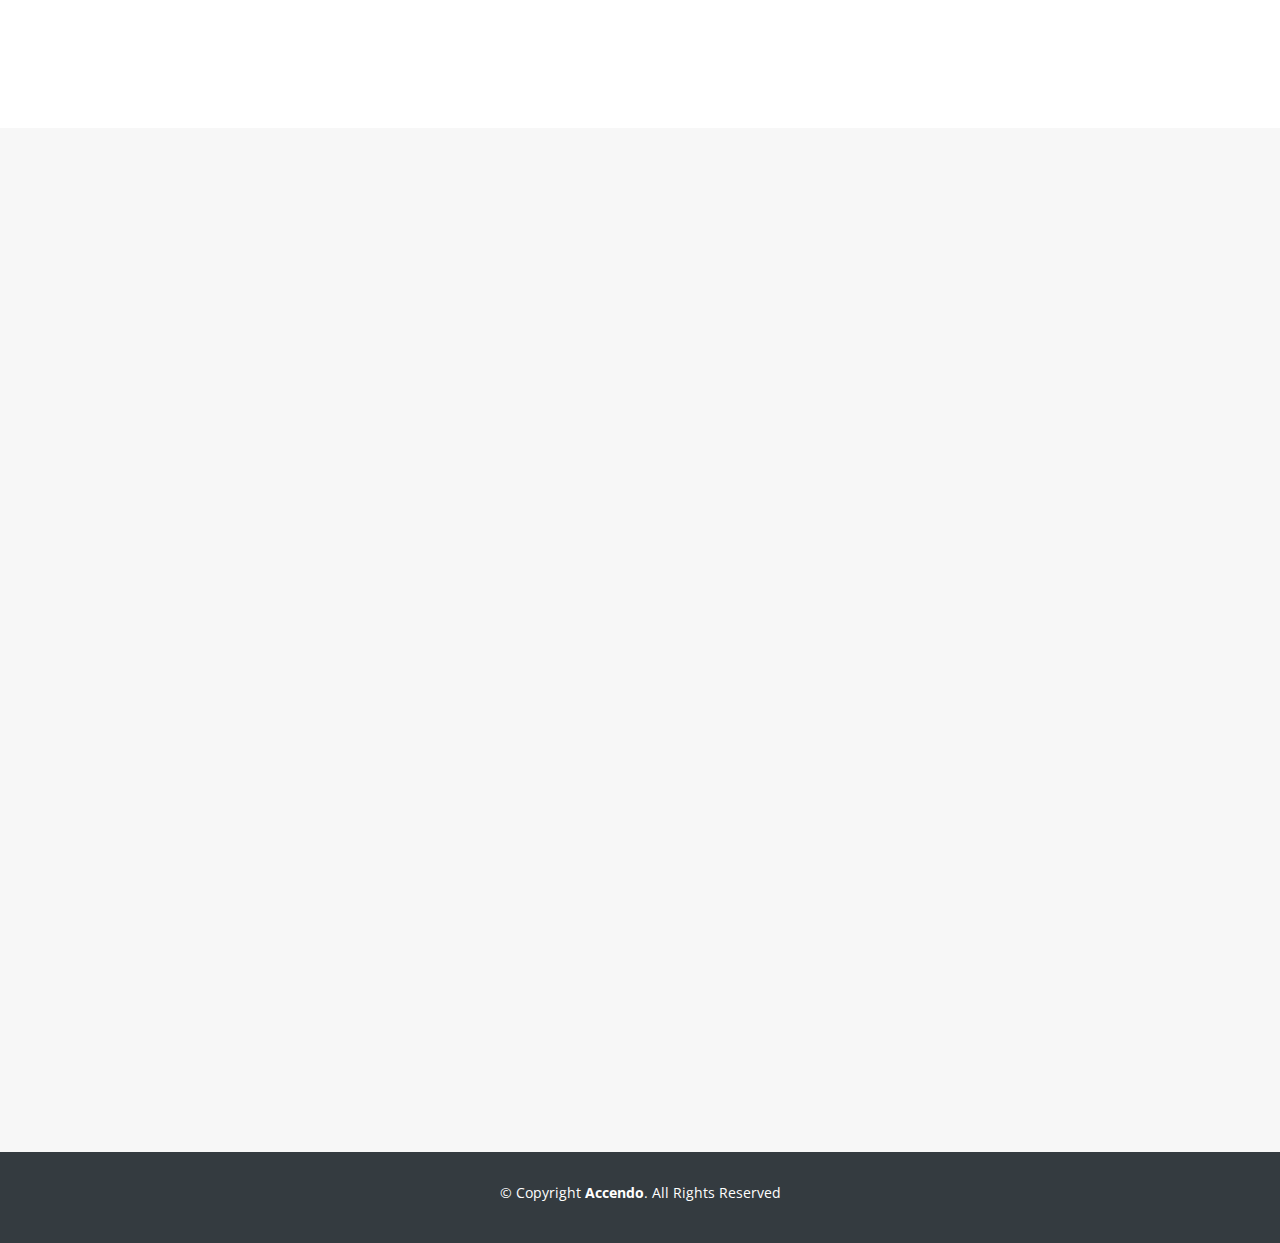
==== commit cc0680e2: "S2 - Color & Theme" ====
--- a/Template2/Regna/index.html
+++ b/Template2/Regna/index.html
@@ -8,7 +8,7 @@
   <meta content="" name="description">
 
   <!-- Favicons -->
-  <link href="img/favicon.png" rel="icon">
+  <link href="img/favicon.ico" rel="icon">
   <link href="img/apple-touch-icon.png" rel="apple-touch-icon">
 
   <!-- Google Fonts -->
@@ -168,21 +168,21 @@
           <p class="section-description">Sed ut perspiciatis unde omnis iste natus error sit voluptatem accusantium doloremque</p>
         </div>
         <div class="row">
-          <div class="col-lg-4 col-md-6 wow fadeInUp" data-wow-delay="0.2s">
+          <div class="col-lg-6 col-md-6 wow fadeInUp" data-wow-delay="0.2s">
             <div class="box">
               <div class="icon"><a href=""><i class="fa fa-desktop"></i></a></div>
               <h4 class="title"><a href="">Website Development</a></h4>
               <p class="description">We offer full, custom, website development in house at no cost to non-profit partners, as well as a guided walktrhough on how to obtain free domain hosting and website maintance.</p>
             </div>
           </div>
-          <div class="col-lg-4 col-md-6 wow fadeInUp" data-wow-delay="0.4s">
+          <div class="col-lg-6 col-md-6 wow fadeInUp" data-wow-delay="0.4s">
             <div class="box">
               <div class="icon"><a href=""><i class="fa fa-bar-chart"></i></a></div>
               <h4 class="title"><a href="">Custom EHR</a></h4>
               <p class="description">Many on-market EHRs can be overly bloated for a free clinic, and come with expensive licensing fees. At Accendo we can develop a local EHR for your clinic -- all for free, forever.</p>
             </div>
           </div>
-          <div class="col-lg-4 col-md-6 wow fadeInUp" data-wow-delay="0.6s">
+          <div class="col-lg-6 col-md-6 wow fadeInUp" data-wow-delay="0.6s">
             <div class="box">
               <div class="icon"><a href=""><i class="fa fa-paper-plane"></i></a></div>
               <h4 class="title"><a href="">Tech Support</a></h4>
@@ -191,7 +191,7 @@
           </div>
 
 
-          <div class="col-lg-4 col-md-6 wow fadeInUp" data-wow-delay="0.4s">
+          <div class="col-lg-6 col-md-6 wow fadeInUp" data-wow-delay="0.4s">
             <div class="box">
               <div class="icon"><a href=""><i class="fa fa-road"></i></a></div>
               <h4 class="title"><a href="">Outreach</a></h4>
@@ -382,9 +382,9 @@
         <div class="row">
           <div class="col-lg-3 col-md-6">
             <div class="member">
-              <div class="pic"><img src="img/team-1.jpg" alt=""></div>
-              <h4>Walter White</h4>
-              <span>Chief Executive Officer</span>
+              <div class="pic"><img src="img/team-1.jpg" alt=""></div> <!--400x400-->
+              <h4>Charles Lu</h4>
+              <span>Chief Executive Officer & Founder</span>
               <div class="social">
                 <a href=""><i class="fa fa-twitter"></i></a>
                 <a href=""><i class="fa fa-facebook"></i></a>
@@ -397,8 +397,8 @@
           <div class="col-lg-3 col-md-6">
             <div class="member">
               <div class="pic"><img src="img/team-2.jpg" alt=""></div>
-              <h4>Sarah Jhinson</h4>
-              <span>Product Manager</span>
+              <h4>Steven Angtuaco</h4>
+              <span>Chief Operating Officer</span>
               <div class="social">
                 <a href=""><i class="fa fa-twitter"></i></a>
                 <a href=""><i class="fa fa-facebook"></i></a>
@@ -411,7 +411,7 @@
           <div class="col-lg-3 col-md-6">
             <div class="member">
               <div class="pic"><img src="img/team-3.jpg" alt=""></div>
-              <h4>William Anderson</h4>
+              <h4>Lien Zhu</h4>
               <span>CTO</span>
               <div class="social">
                 <a href=""><i class="fa fa-twitter"></i></a>
--- a/Template2/Regna/css/style.css
+++ b/Template2/Regna/css/style.css
@@ -126,7 +126,7 @@
 }
 
 #header.header-fixed {
-  background: rgba(52, 59, 64, 0.9);
+  background: rgba(18, 88, 238, 0.9); /*Header background color*/
   padding: 20px 0;
   height: 72px;
   transition: all 0.5s;
@@ -151,7 +151,7 @@
 
 #hero:before {
   content: "";
-  background: rgba(0, 0, 0, 0.6);
+  background: rgba(18, 88, 238, 0.6); /*Hero color overlay*/
   position: absolute;
   bottom: 0;
   top: 0;
@@ -317,7 +317,7 @@
   height: 2px;
   bottom: 0;
   left: 0;
-  background-color: #2dc997;
+  background-color: #2dc997; /*Underline color*/
   visibility: hidden;
   -webkit-transform: scaleX(0);
   transform: scaleX(0);
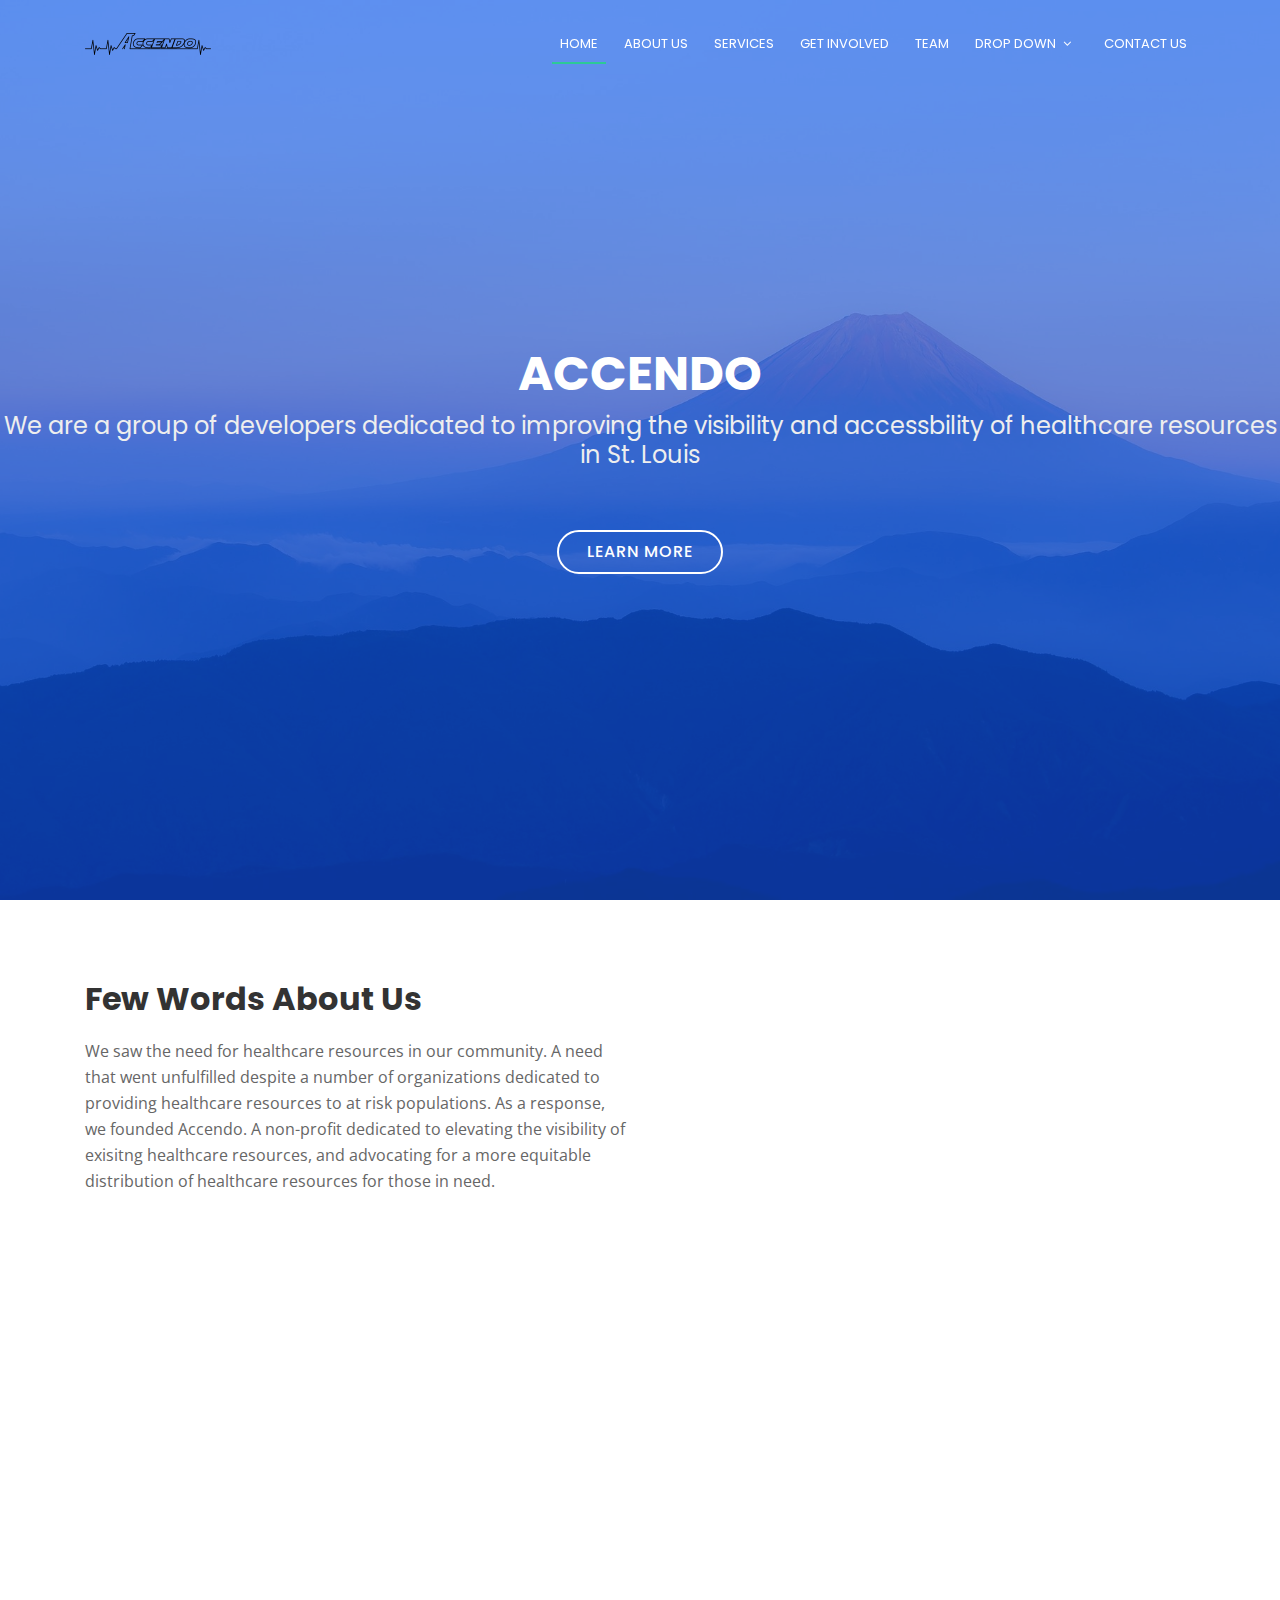
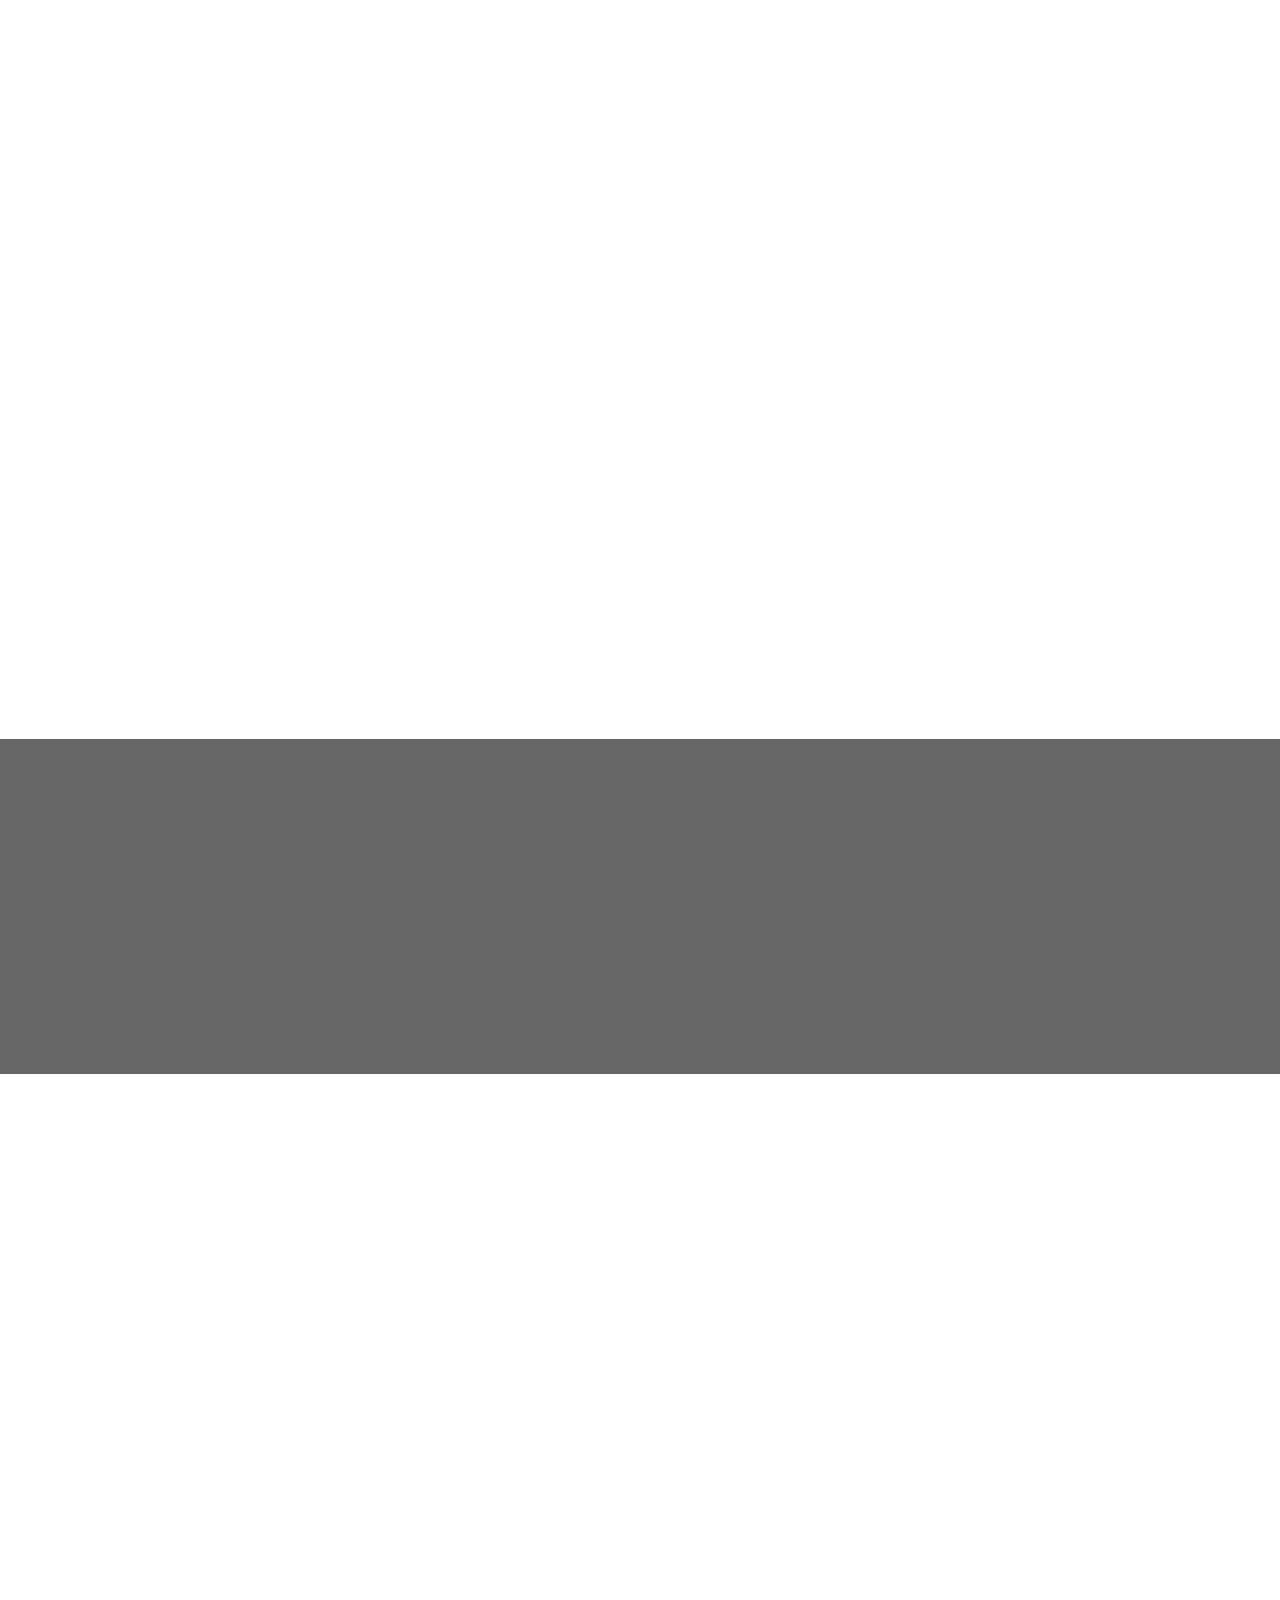
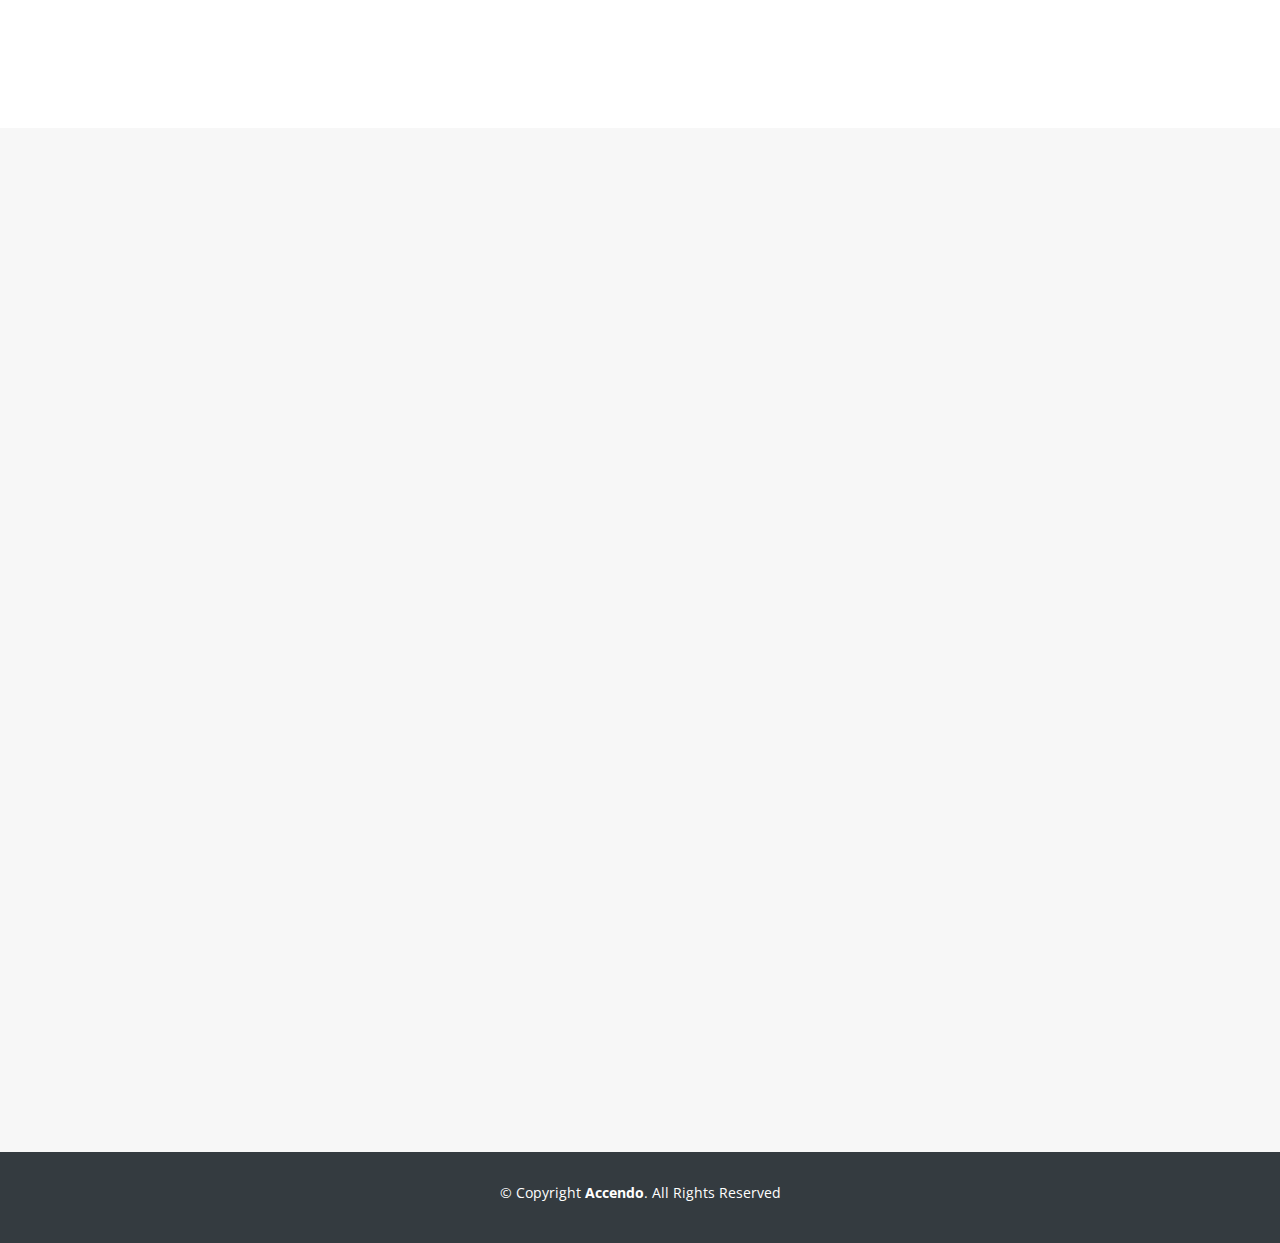
==== commit bc6ae363: "Updated Logo" ====
--- a/Template2/Regna/index.html
+++ b/Template2/Regna/index.html
@@ -41,7 +41,7 @@
     <div class="container">
       <!-- img logo here -->
       <div id="logo" class="pull-left">
-        <a href="#hero"><img src="img/logo.png" alt="" title="" /></img></a>
+        <a href="#hero"><img src="img/126.png" alt="" title="" /></img></a>
         <!-- Uncomment below if you prefer to use a text logo -->
         <!--<h1><a href="#hero">Regna</a></h1>-->
       </div>
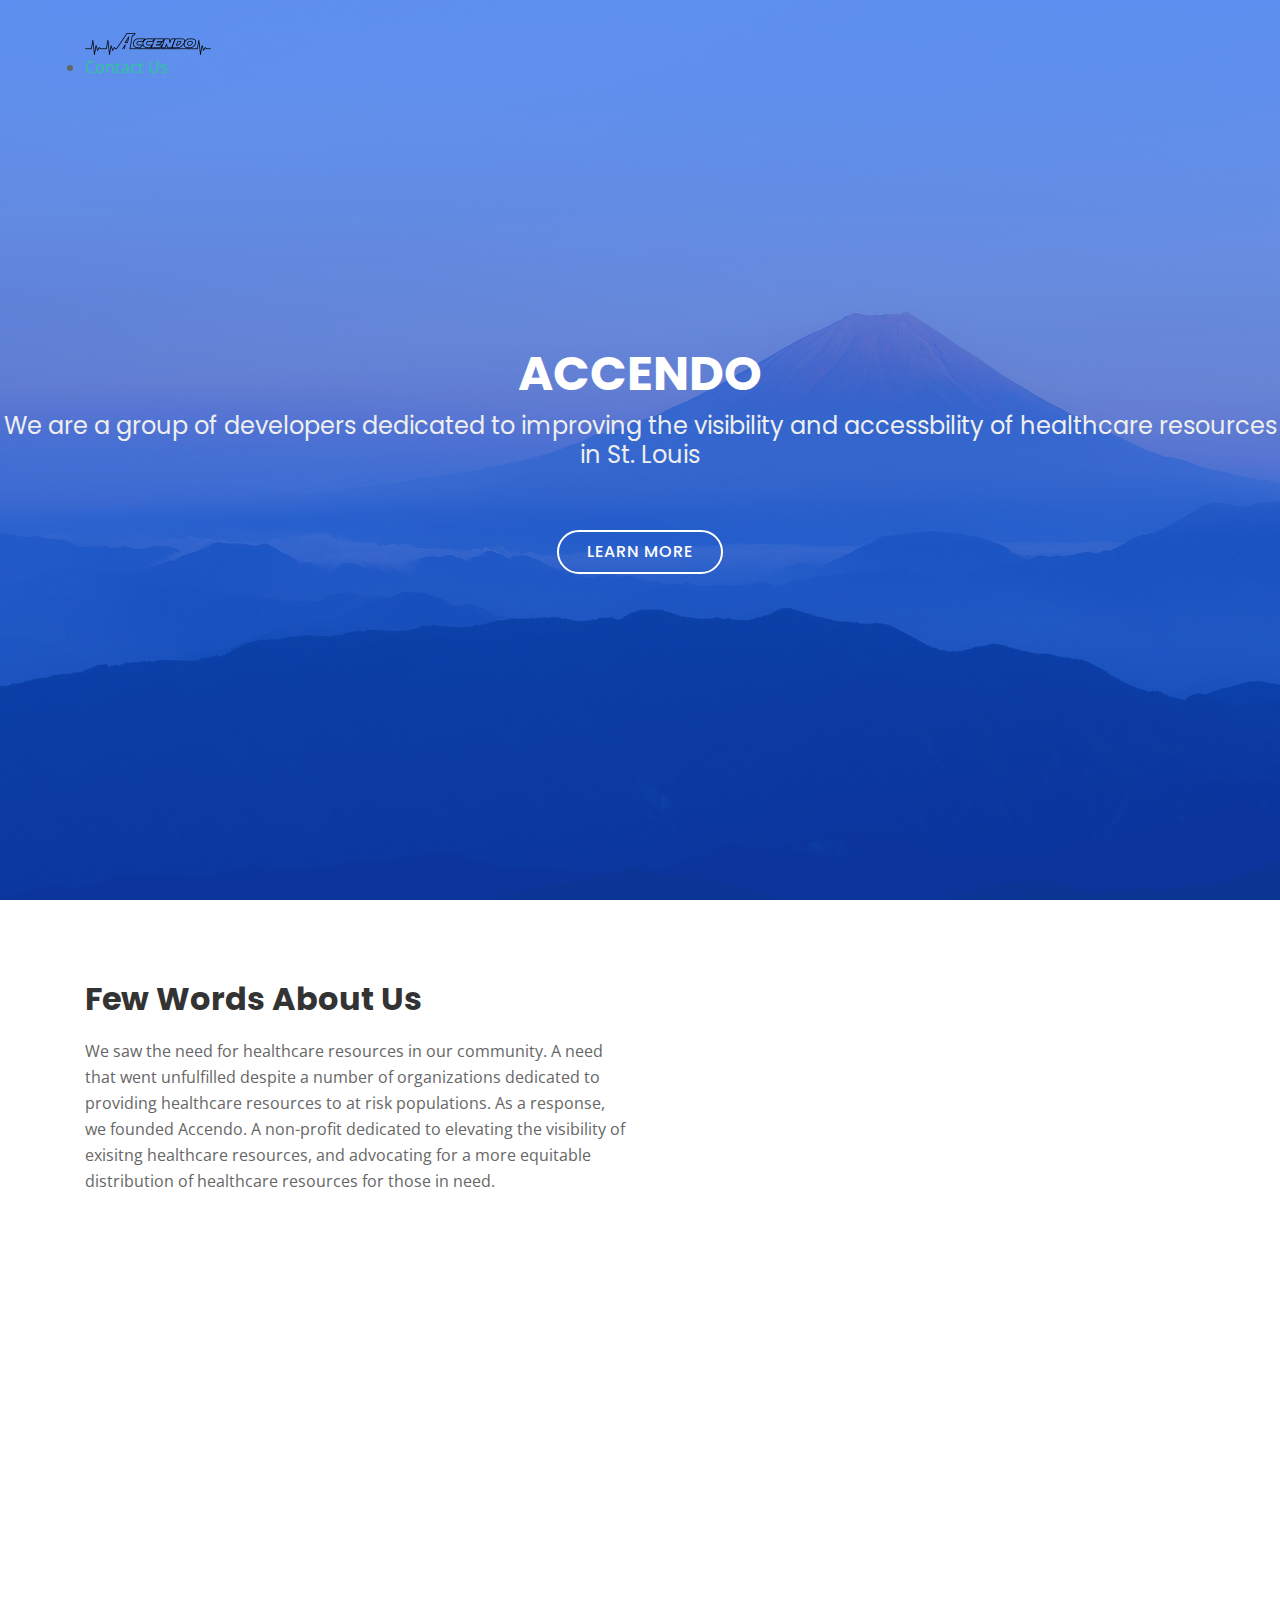
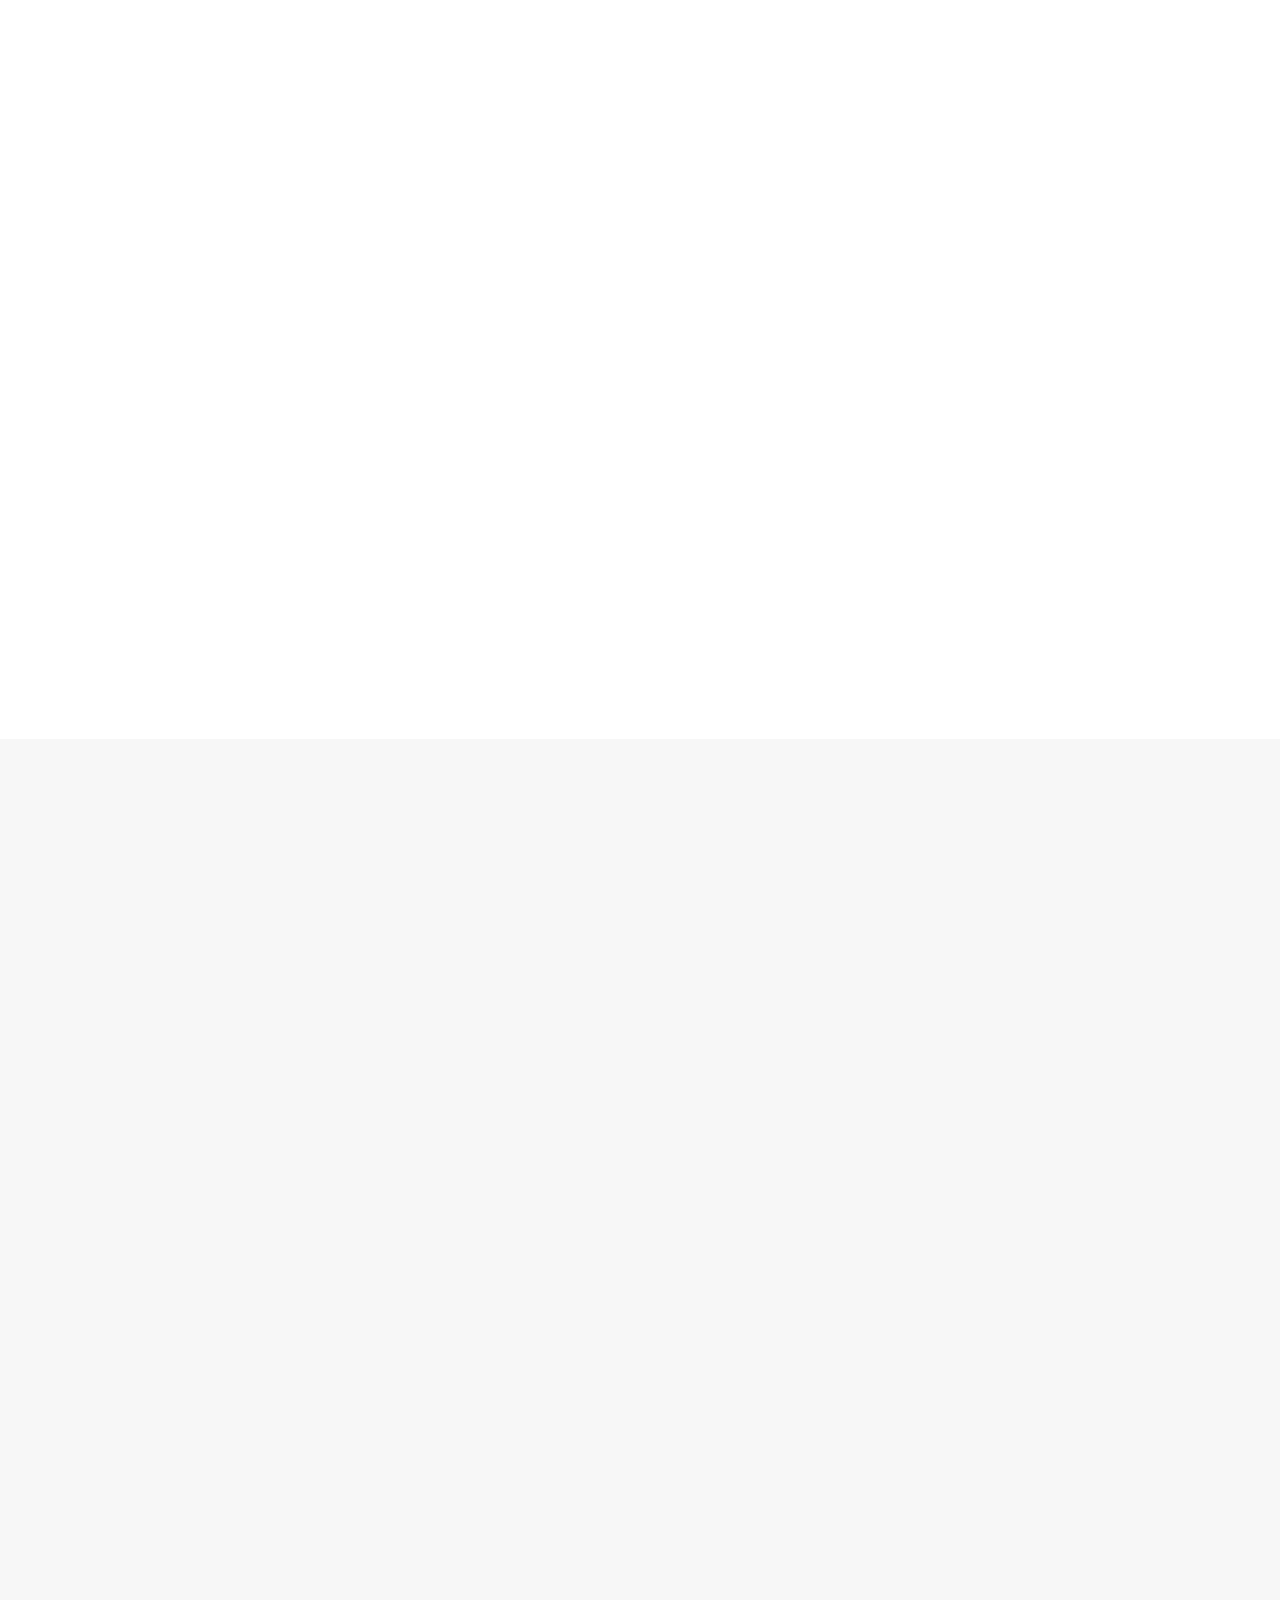
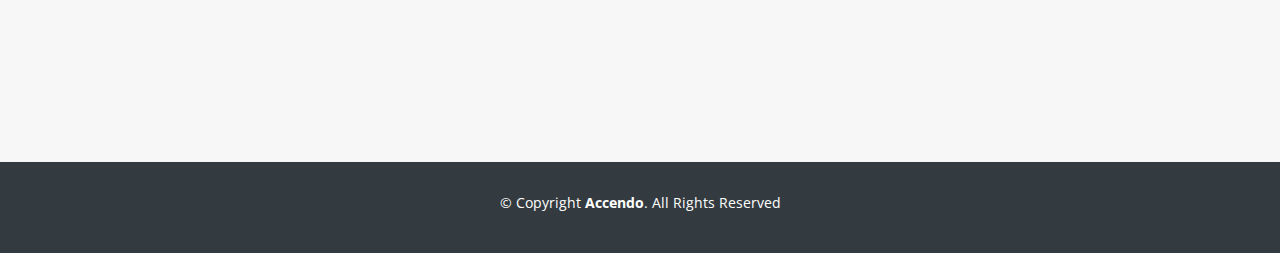
==== commit bf9584a9: "fd" ====
--- a/Template2/Regna/index.html
+++ b/Template2/Regna/index.html
@@ -43,7 +43,7 @@
       <div id="logo" class="pull-left">
         <a href="#hero"><img src="img/126.png" alt="" title="" /></img></a>
         <!-- Uncomment below if you prefer to use a text logo -->
-        <!--<h1><a href="#hero">Regna</a></h1>-->
+        <!--<h1><a href="#hero"></a>
       </div>
 
       <nav id="nav-menu-container">
@@ -70,6 +70,7 @@
               <li><a href="#">Drop Down 5</a></li>
             </ul>
           </li>
+          </h1>-->
           <li><a href="#contact">Contact Us</a></li>
         </ul>
       </nav><!-- #nav-menu-container -->
@@ -165,7 +166,7 @@
       <div class="container wow fadeIn">
         <div class="section-header">
           <h3 class="section-title">Services</h3>
-          <p class="section-description">Sed ut perspiciatis unde omnis iste natus error sit voluptatem accusantium doloremque</p>
+          <p class="section-description">How we, can help you. </p>
         </div>
         <div class="row">
           <div class="col-lg-6 col-md-6 wow fadeInUp" data-wow-delay="0.2s">
@@ -207,6 +208,7 @@
     <!--==========================
     Call To Action Section
     ============================-->
+<!---
     <section id="call-to-action">
 
       <div class="container wow fadeIn">
@@ -216,15 +218,16 @@
         <div class="row">
           <div class="col-lg-9 text-center text-lg-left">
             <h3 class="cta-title">Call To Action</h3>
-            <p class="cta-text"> Duis aute irure dolor in reprehenderit in voluptate velit esse cillum dolore eu fugiat nulla pariatur. Excepteur sint occaecat cupidatat non proident, sunt in culpa qui officia deserunt mollit anim id est laborum.</p>
+            <p class="cta-text"> Join us!</p>
           </div>
           <div class="col-lg-3 cta-btn-container text-center">
-            <a class="cta-btn align-middle" href="#">Call To Action</a>
-          </div>
-        </div>
-
-      </div>
-    </section><!-- #call-to-action -->
+            <a class="cta-btn align-middle" href="contact">Call To Action</a>
+          </div>
+        </div>
+
+      </div>
+    </section>-->
+    <!-- #call-to-action -->
 
     <!--==========================
       Portfolio Section
@@ -366,23 +369,23 @@
       </div>
     </div>
   </div>
-</section><!-- #portfolio -->
-
-
-
-    <!--==========================
-      Team Section
-    ============================-->
+</section>
+
+
+
+
+
     <section id="team">
       <div class="container wow fadeInUp">
         <div class="section-header">
           <h3 class="section-title">Team</h3>
-          <p class="section-description">Sed ut perspiciatis unde omnis iste natus error sit voluptatem accusantium doloremque</p>
+          <p class="section-description"></p>
         </div>
         <div class="row">
-          <div class="col-lg-3 col-md-6">
+          <div class="col-lg-4 col-md-6">
             <div class="member">
-              <div class="pic"><img src="img/team-1.jpg" alt=""></div> <!--400x400-->
+              <div class="pic"><img src="img/team-1.jpg" alt=""></div> 400x400-->
+        <!--
               <h4>Charles Lu</h4>
               <span>Chief Executive Officer & Founder</span>
               <div class="social">
@@ -394,7 +397,8 @@
             </div>
           </div>
 
-          <div class="col-lg-3 col-md-6">
+
+          <div class="col-lg-4 col-md-6">
             <div class="member">
               <div class="pic"><img src="img/team-2.jpg" alt=""></div>
               <h4>Steven Angtuaco</h4>
@@ -408,7 +412,7 @@
             </div>
           </div>
 
-          <div class="col-lg-3 col-md-6">
+          <div class="col-lg-4 col-md-6">
             <div class="member">
               <div class="pic"><img src="img/team-3.jpg" alt=""></div>
               <h4>Lien Zhu</h4>
@@ -421,24 +425,10 @@
               </div>
             </div>
           </div>
-
-          <div class="col-lg-3 col-md-6">
-            <div class="member">
-              <div class="pic"><img src="img/team-4.jpg" alt=""></div>
-              <h4>Amanda Jepson</h4>
-              <span>Accountant</span>
-              <div class="social">
-                <a href=""><i class="fa fa-twitter"></i></a>
-                <a href=""><i class="fa fa-facebook"></i></a>
-                <a href=""><i class="fa fa-google-plus"></i></a>
-                <a href=""><i class="fa fa-linkedin"></i></a>
-              </div>
-            </div>
-          </div>
-        </div>
-
-      </div>
-    </section><!-- #team -->
+        </div>
+
+      </div>
+    </section> #team -->
 
     <!--==========================
       Contact Section
@@ -467,7 +457,7 @@
 
               <div>
                 <i class="fa fa-envelope"></i>
-                <p>info@example.com</p>
+                <p>contactus@accendostl.org</p>
               </div>
 
               <div>
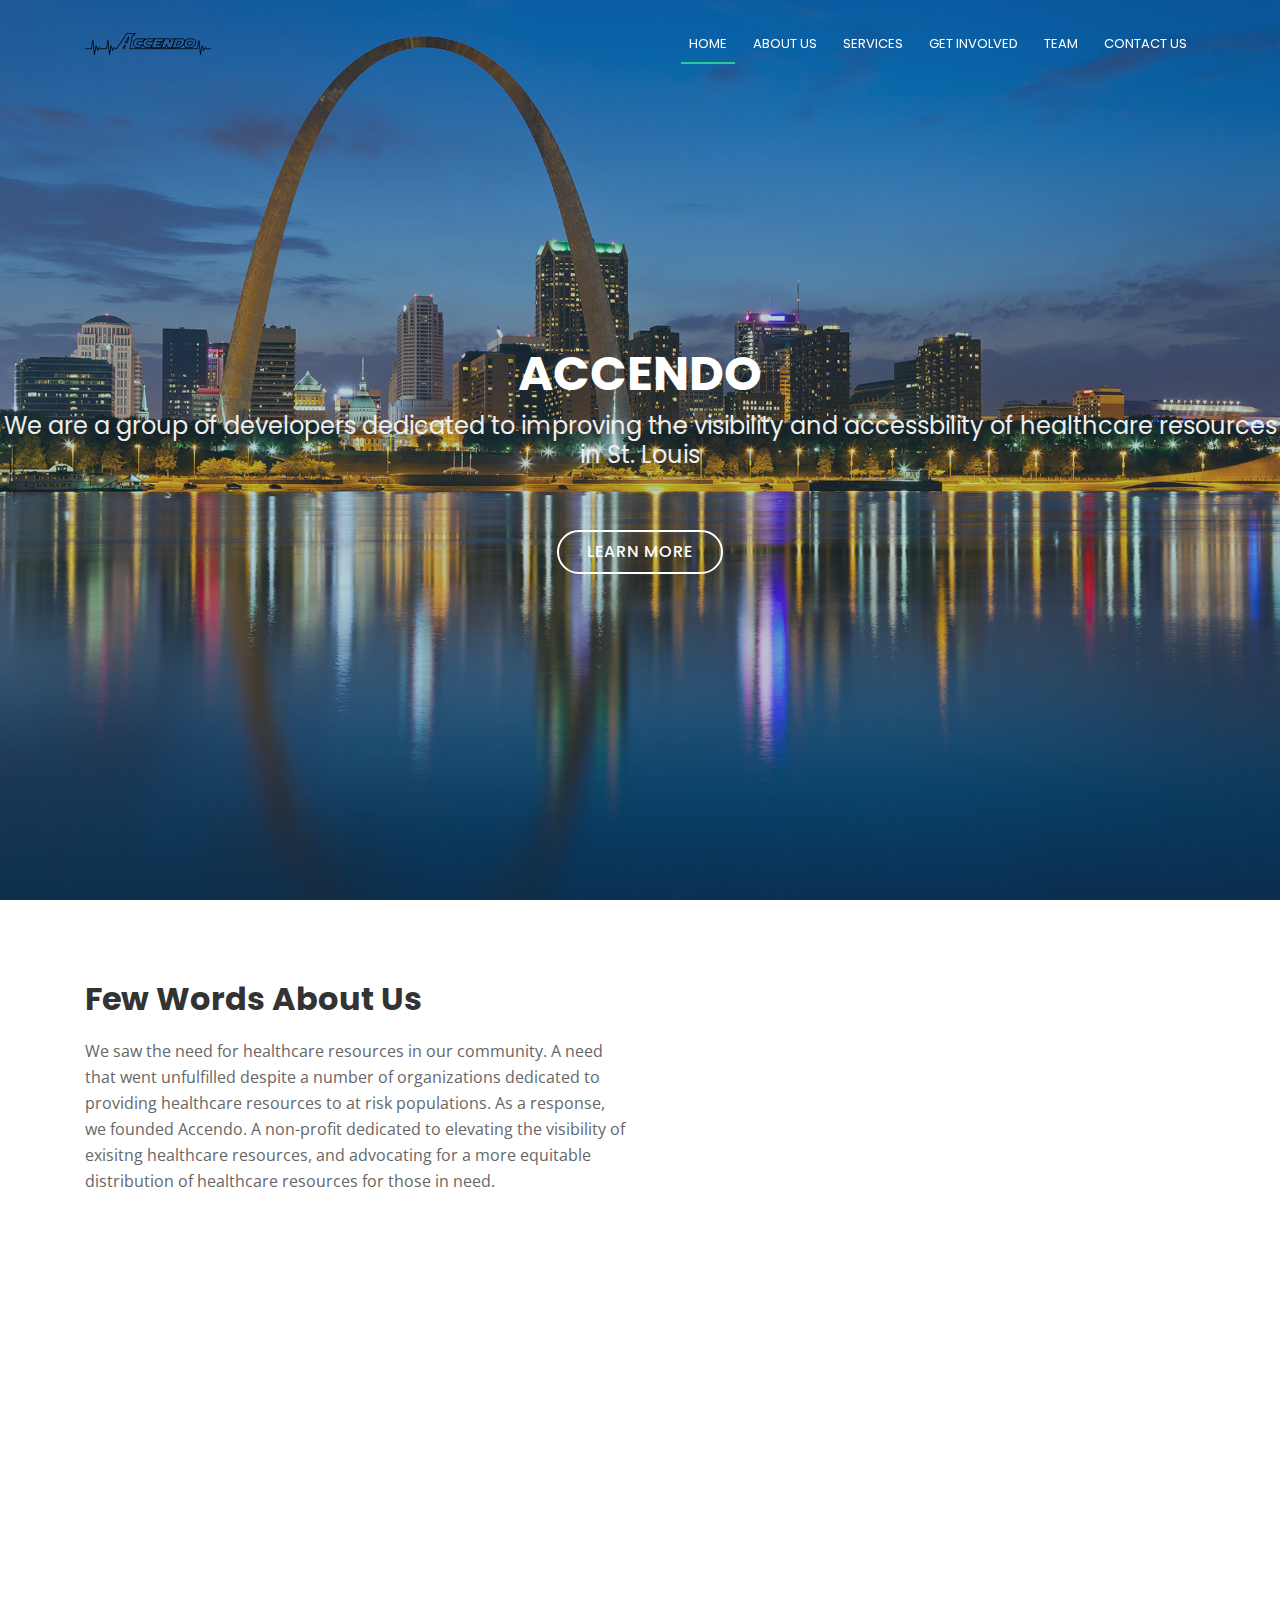
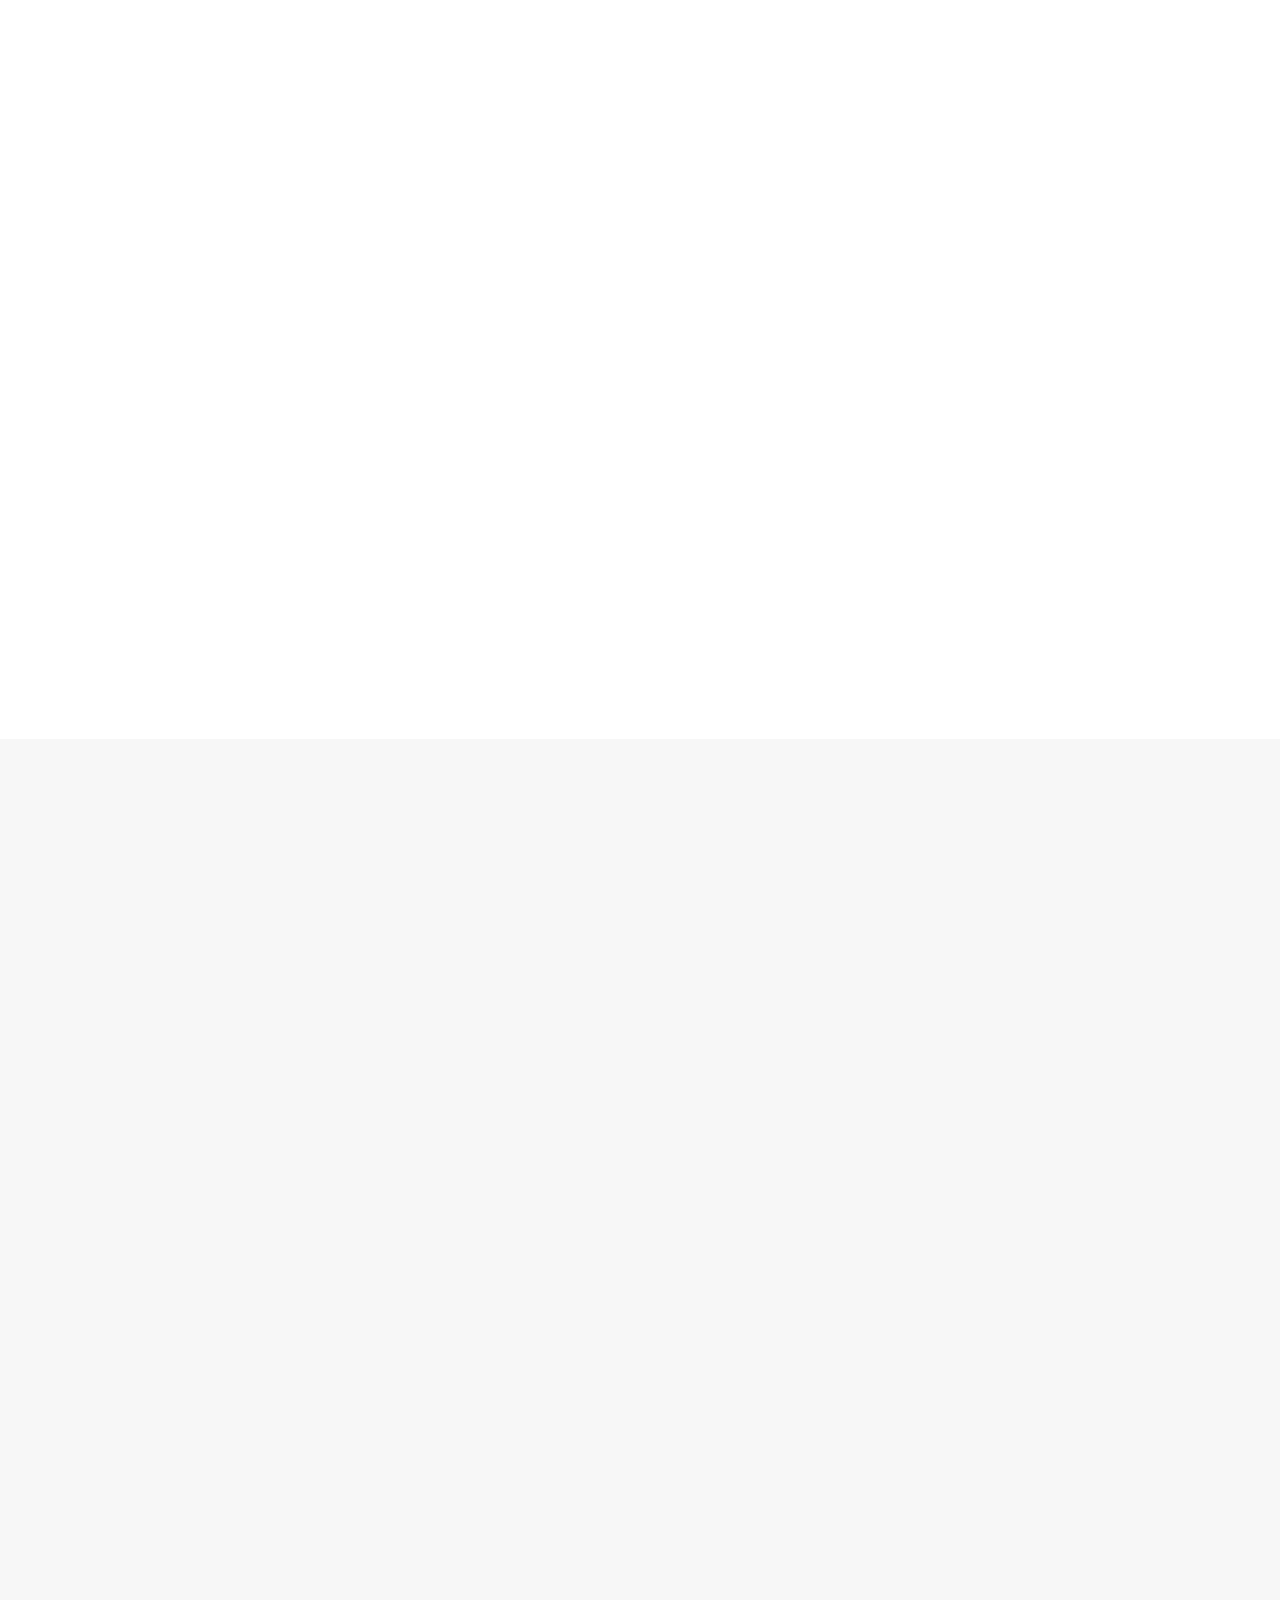
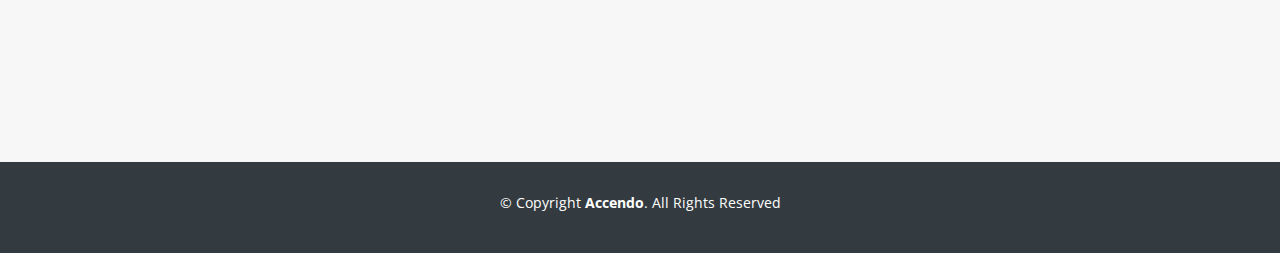
==== commit 0d72e07a: "ahhhh" ====
--- a/Template2/Regna/index.html
+++ b/Template2/Regna/index.html
@@ -24,12 +24,6 @@
   <!-- Main Stylesheet File -->
   <link href="css/style.css" rel="stylesheet">
 
-  <!-- =======================================================
-    Theme Name: Regna
-    Theme URL: https://bootstrapmade.com/regna-bootstrap-onepage-template/
-    Author: BootstrapMade.com
-    License: https://bootstrapmade.com/license/
-  ======================================================= -->
 </head>
 
 <body>
@@ -43,7 +37,7 @@
       <div id="logo" class="pull-left">
         <a href="#hero"><img src="img/126.png" alt="" title="" /></img></a>
         <!-- Uncomment below if you prefer to use a text logo -->
-        <!--<h1><a href="#hero"></a>
+
       </div>
 
       <nav id="nav-menu-container">
@@ -53,6 +47,7 @@
           <li><a href="#services">Services</a></li>
           <li><a href="#call-to-action">Get Involved</a></li>
           <li><a href="#team">Team</a></li>
+          <!--<h1><a href="#hero"></a>
           <li class="menu-has-children"><a href="">Drop Down</a>
             <ul>
               <li><a href="#">Drop Down 1</a></li>
--- a/Template2/Regna/css/style.css
+++ b/Template2/Regna/css/style.css
@@ -126,7 +126,7 @@
 }
 
 #header.header-fixed {
-  background: rgba(18, 88, 238, 0.9); /*Header background color*/
+  background: rgba(18, 88, 120, 0.9); /*Header background color*/
   padding: 20px 0;
   height: 72px;
   transition: all 0.5s;
@@ -151,7 +151,7 @@
 
 #hero:before {
   content: "";
-  background: rgba(18, 88, 238, 0.6); /*Hero color overlay*/
+  background: rgba(33, 103, 120, 0.3); /*Hero color overlay*/
   position: absolute;
   bottom: 0;
   top: 0;
